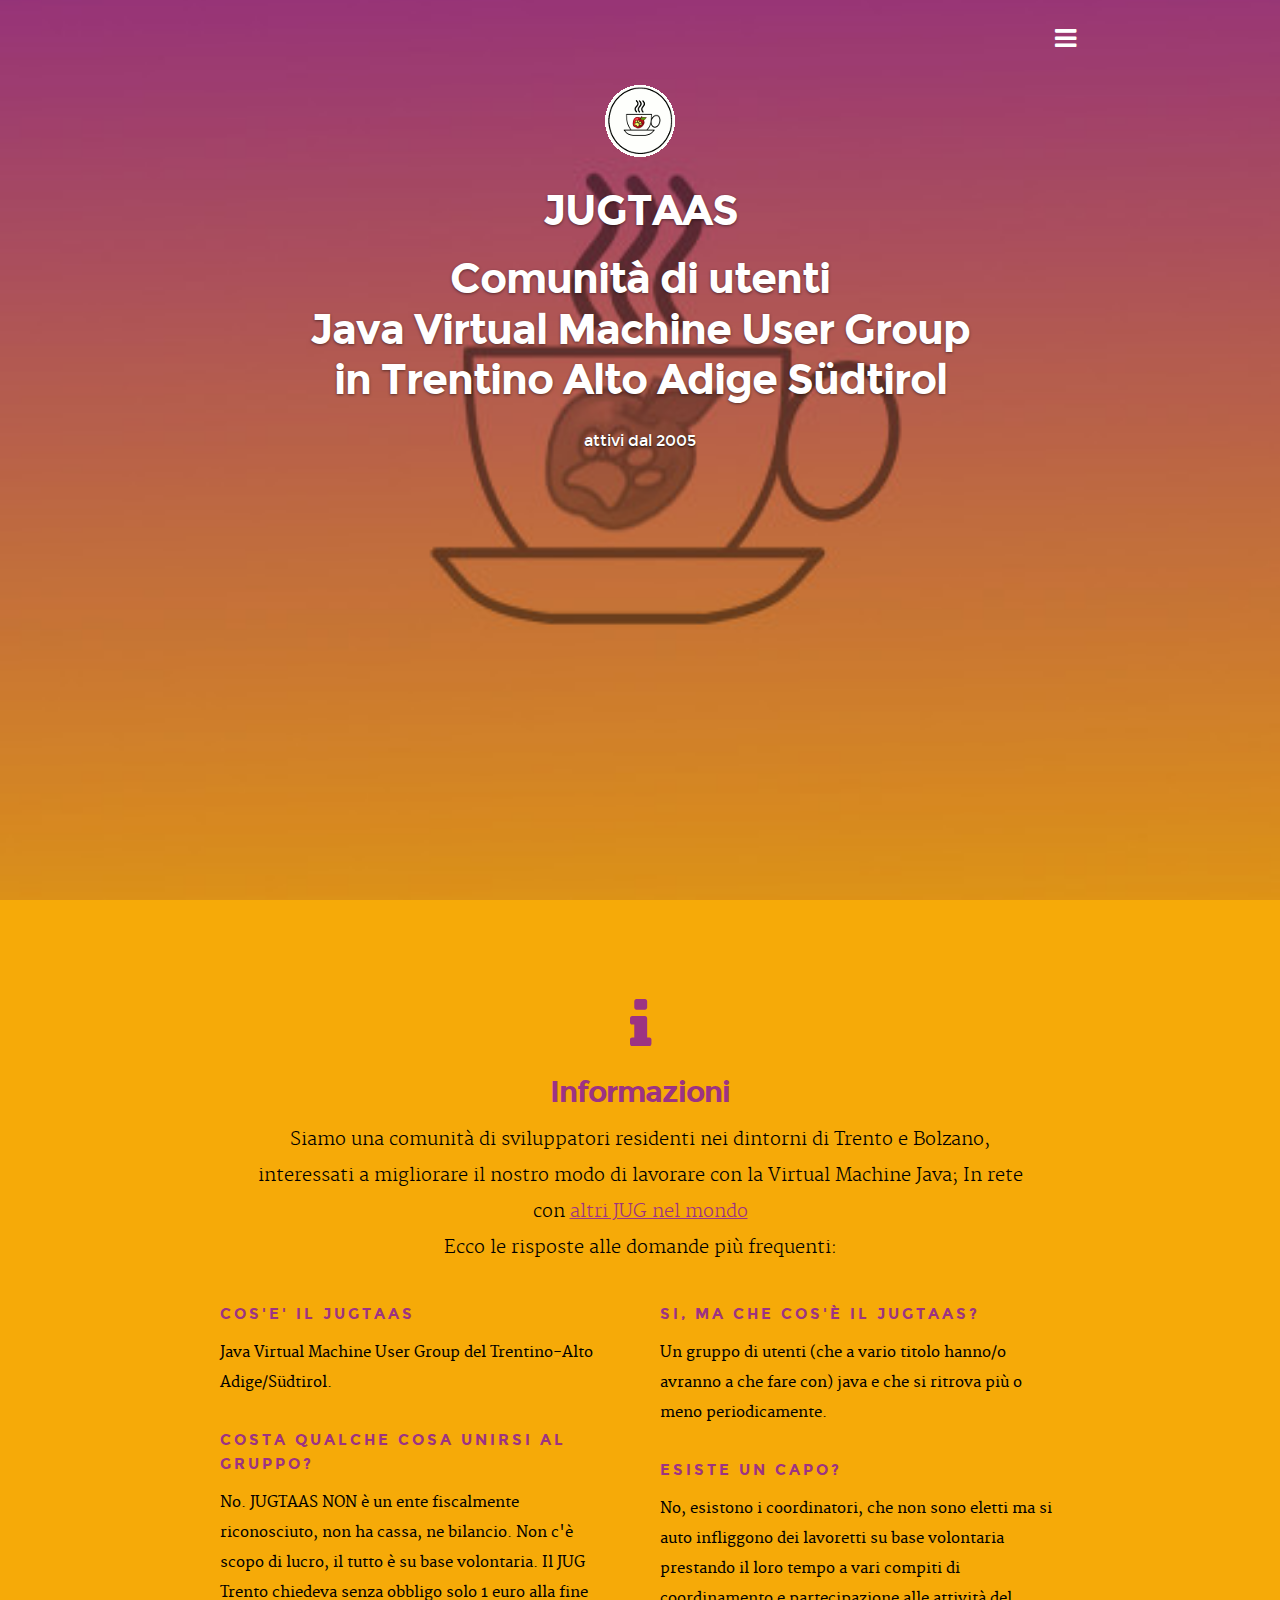
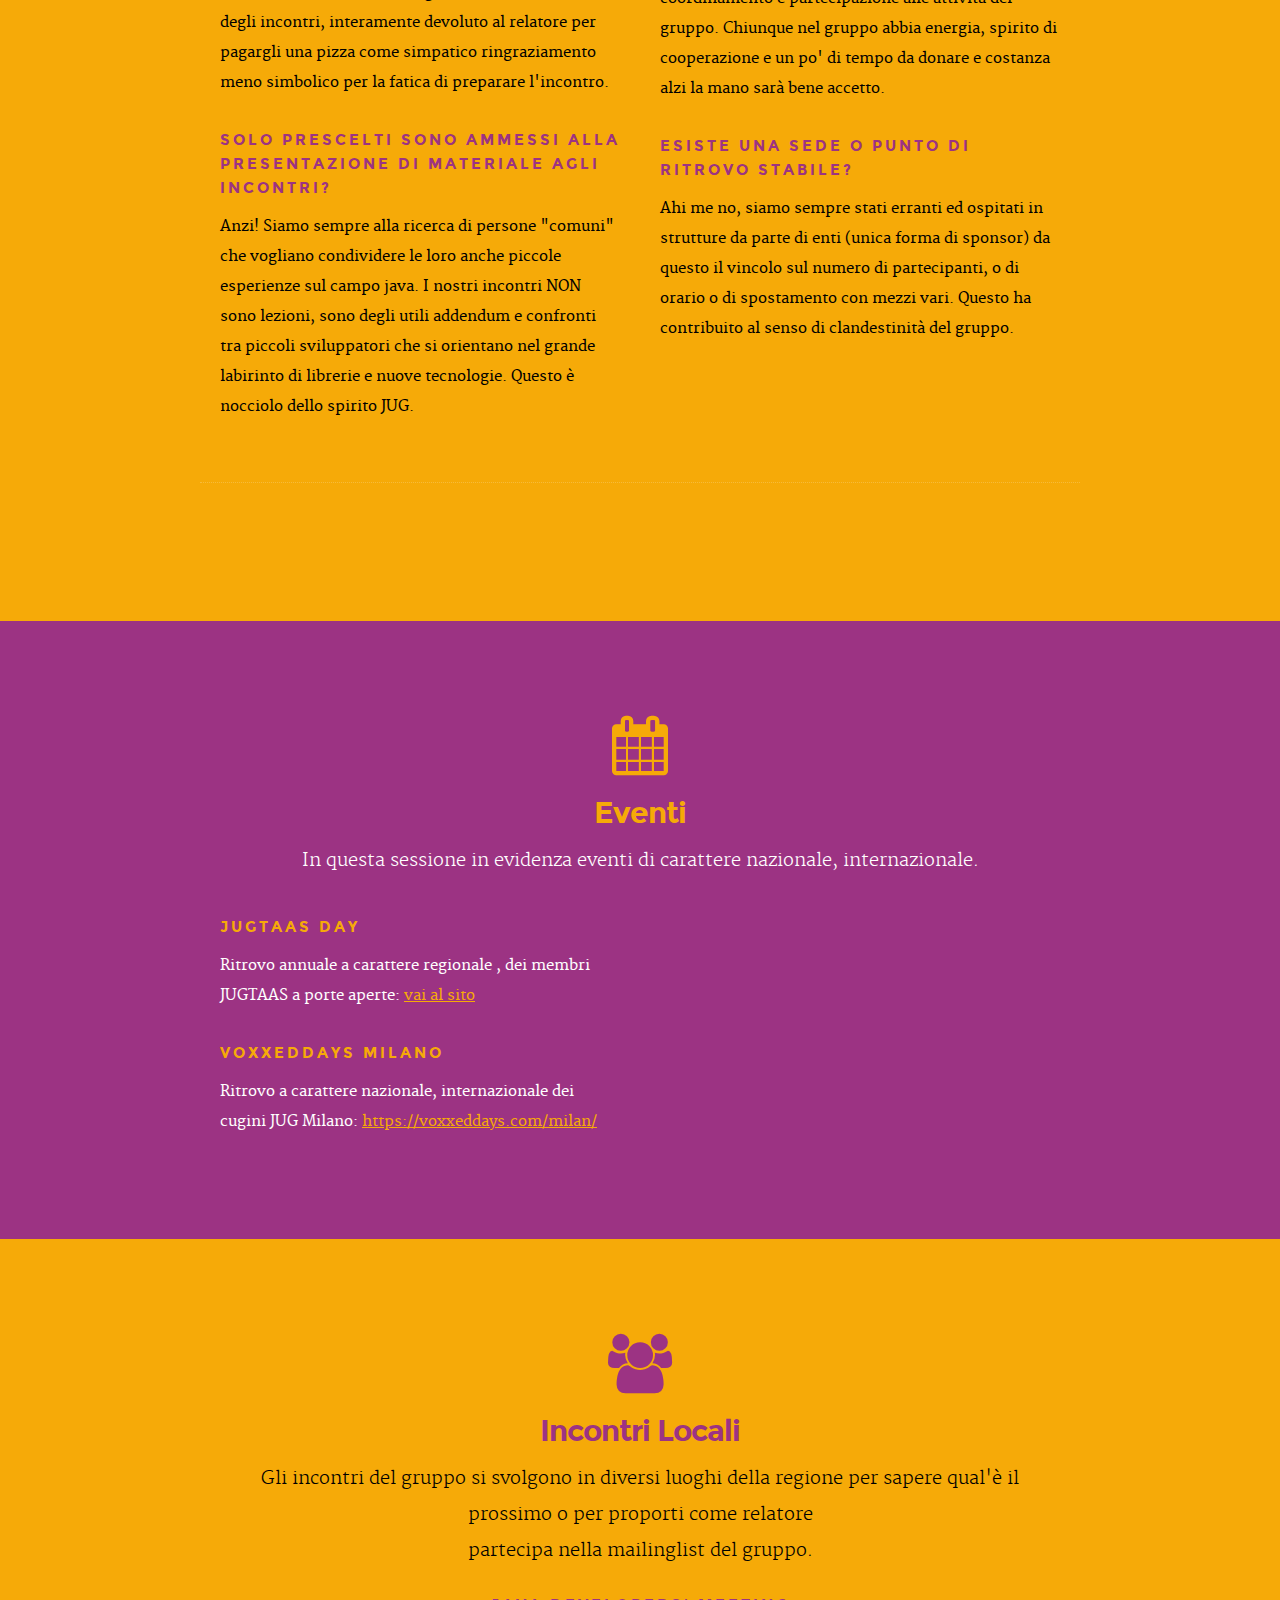
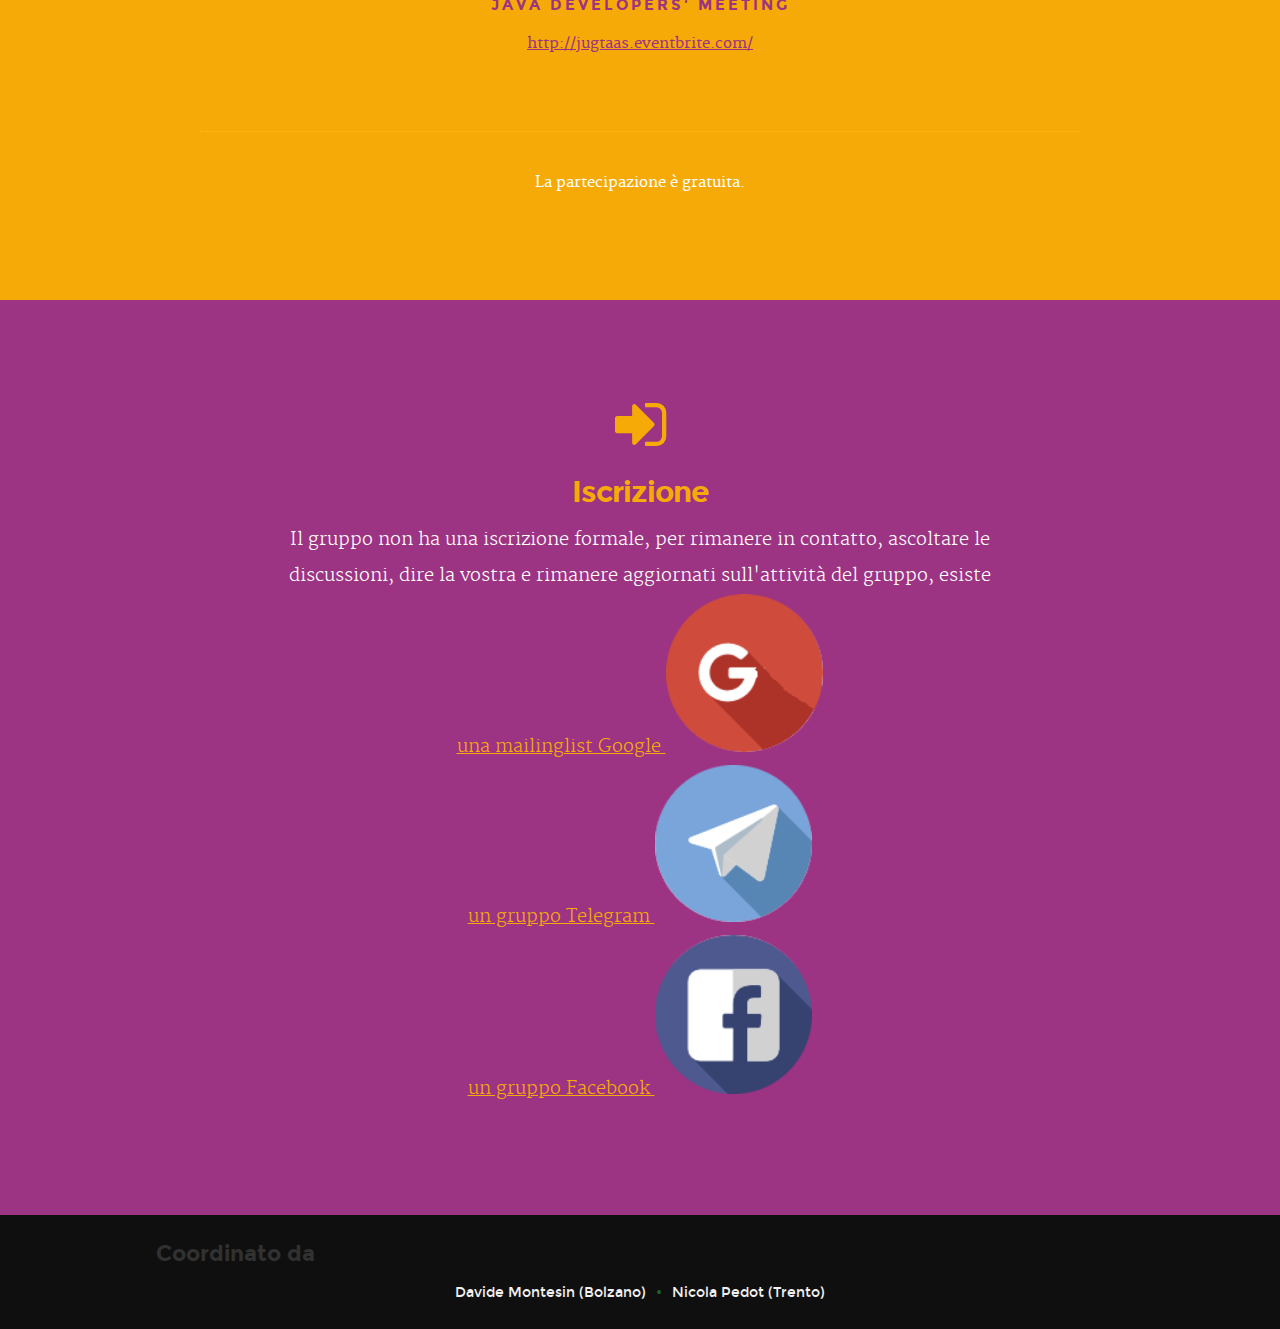
==== index.html @ 2111dc5b "first commit" ====
<!DOCTYPE html>
<!--[if lt IE 8 ]><html class="no-js ie ie7" lang="en"> <![endif]-->
<!--[if IE 8 ]><html class="no-js ie ie8" lang="en"> <![endif]-->
<!--[if (gte IE 8)|!(IE)]><!--><html class="no-js" lang="en"> <!--<![endif]-->
<head>

   <!--- Basic Page Needs
   ================================================== -->
   <meta charset="utf-8">
    <title>JUGTAAS</title>
    <meta name="description" content="Java Virtual Machine User Group - Trentino Alto Adige Südtirol">
    <meta name="author" content="Nicola Pedot">

   <!-- Mobile Specific Metas
   ================================================== -->
    <meta name="viewport" content="width=device-width, initial-scale=1, maximum-scale=1">

    <!-- CSS
    ================================================== -->
   <link rel="stylesheet" href="css/default.css">
   <link rel="stylesheet" href="css/layout.css">
   <link rel="stylesheet" href="css/media-queries.css">

   <!-- Script
   ================================================== -->
    <script src="js/modernizr.js"></script>

   <!-- Favicons
    ================================================== -->
    <link rel="shortcut icon" href="favicon.png" >

</head>

<body>

    <div id="preloader">
      <div id="status">
         <img src="images/preloader.gif" height="64" width="64" alt="">
     </div>Java Virtual Machine User Group - Trentino Alto Adige Südtirol

   </div>

   <!-- Intro Section
   ================================================== -->
   <section id="intro">

       <header class="row">

            <div id="logo" >
                <a href="#" >
                 <img src="images/logo.png" alt="JUG Day TAAS">
             </a>

            </div>

           <nav id="nav-wrap">

              <a class="menu-btn" href="#nav-wrap" title="Show navigation">Show navigation</a>
               <a class="menu-btn" href="#" title="Hide navigation">Hide navigation</a>

              <ul id="nav" class="nav">
                     <li class="current"><a class="smoothscroll" href="#home">Home</a></li>
                     <li><a class="smoothscroll" href="#about">Informazioni</a></li>
                     <li><a class="smoothscroll" href="#eventi">Eventi</a></li>
                     <li><a class="smoothscroll" href="#incontri">Incontri</a></li>
                     <li><a class="smoothscroll" href="#iscrizione">Iscrizione</a></li>
              </ul> <!-- end #nav -->

           </nav> <!-- end #nav-wrap -->

       </header> <!-- Header End -->

       <div  id="main" class="row">

           <div class="twelve columns">
               <h1>JUGTAAS</h1>

               <h1>Comunità di utenti <br> Java Virtual Machine User Group <br> in Trentino Alto Adige Südtirol</h1>
                <p>attivi dal 2005</p>
      </div> <!-- main end -->

   </section> <!-- end intro section -->


   <!-- About Section
   ================================================== -->
   <section id="about">

      <div class="row section-header">

          <div class="twelve columns">

              <div class="icon-wrap">
                <i class="fa fa-info"></i>
             </div>

             <h1>Informazioni</h1>

             <p class="lead">Siamo una comunità di sviluppatori residenti nei dintorni di Trento e Bolzano,
               interessati a migliorare il nostro modo di lavorare con la Virtual Machine Java;
               In rete con <a href="https://virtualjug.com/">altri JUG nel mondo</a>
              <br>Ecco le risposte alle domande più frequenti:
           </p>

         </div>

      </div> <!-- end section-header -->

      <div class="row section-content">

            <div class="six columns">

              <h3>Cos'e' il jugtaas</h3>
              <p>Java Virtual Machine User Group del Trentino-Alto Adige/Südtirol.<br>
              </p>

              <h3>Costa qualche cosa unirsi al gruppo?</h3>
              <p> No. JUGTAAS NON è un ente fiscalmente riconosciuto, non ha cassa, ne bilancio. Non c'è scopo di lucro, il tutto è su base volontaria. Il JUG Trento chiedeva senza obbligo solo 1 euro alla fine degli incontri, interamente devoluto al relatore per pagargli una pizza come simpatico ringraziamento meno simbolico per la fatica di preparare l'incontro.
              </p>

              <h3>Solo prescelti sono ammessi alla presentazione di materiale agli incontri?</h3>
              <p> Anzi! Siamo sempre alla ricerca di persone "comuni" che vogliano condividere le loro anche piccole esperienze sul campo java. I nostri incontri NON sono lezioni, sono degli utili addendum e confronti tra piccoli sviluppatori che si orientano nel grande labirinto di librerie e nuove tecnologie. Questo è nocciolo dello spirito JUG.
              </p>

          </div>

          <div class="six columns">

              <h3>Si, ma che cos'è il jugtaas?</h3>
              <p> Un gruppo di utenti (che a vario titolo hanno/o avranno a che fare con) java e che si ritrova più o meno periodicamente.
              </p>

              <h3>Esiste un capo?</h3>
              <p>No, esistono i coordinatori, che non sono eletti ma si auto infliggono dei lavoretti su base volontaria prestando il loro tempo a vari compiti di coordinamento e partecipazione alle attività del gruppo. Chiunque nel gruppo abbia energia, spirito di cooperazione e un po' di tempo da donare e costanza alzi la mano sarà bene accetto.
            </p>

              <h3>Esiste una sede o punto di ritrovo stabile?</h3>
              <p>Ahi me no, siamo sempre stati erranti ed ospitati in strutture da parte di enti (unica forma di sponsor) da questo il vincolo sul numero di partecipanti, o di orario o di spostamento con mezzi vari. Questo ha contribuito al senso di clandestinità del gruppo.
            </p>
          </div>

      </div> <!-- end section-content -->


      <div id="call2action">

           <div class="row section-ads">

              <div class="twelve columns">
            <p></p>

                 <h2></h2>

                 <!--
            <div class="action">
                       <a href="https://www.eventbrite.com/e/jug-day-2017-talks-tickets-32013679778" class="button">Registrazione ai talk</a>
                   </div>
            <div class="action">
                       <a href="https://www.eventbrite.com/e/jug-day-2017-valore-contest-tickets-32013484193" class="button">Registrazione al contest</a>
                   </div>
            <div class="action">
                       <a href="https://www.eventbrite.com/e/jug-day-2017-partner-tickets-32385034510" class="button">Registrazione al partner</a>
                   </div>
               -->

               </div>

           </div> <!-- end section-ads -->

       </div> <!-- end call2action -->

   </section> <!-- About Section End-->

   <!-- prototipi Section
   ================================================== -->
   <section id="eventi">

      <div class="row section-header">

          <div class="twelve columns">

              <div class="icon-wrap">
                <i class="fa fa-calendar"></i>
             </div>

             <h1>Eventi</h1>

             <p class="lead">In questa sessione in evidenza eventi di carattere nazionale, internazionale.
             </p>

         </div>

      </div> <!-- end section-header -->

      <div class="row section-content">

            <div class="six columns">



              <h3>JUGTAAS Day</h3>

              <p>
            Ritrovo annuale a carattere regionale , dei membri JUGTAAS a porte aperte:
              <a href="jugday19/index.html">vai al sito</a>
              </p>

                <h3>VOXXEDDAYS Milano</h3>
              <p>
            Ritrovo a carattere nazionale, internazionale dei cugini JUG Milano:
              <a href="https://voxxeddays.com/milan/">https://voxxeddays.com/milan/</a>
              </p>
    
          </div>

          <div class="six columns">

          </div>

      </div> <!-- end section-content -->
       <!-- end section-content -->
   </section> <!-- About Section End-->

   <!-- valore Section
   ================================================== -->
   <section id="incontri">

      <div class="row section-header">

          <div class="twelve columns">

              <div class="icon-wrap">
                <i class="fa fa-group"></i>
             </div>

             <h1>Incontri Locali</h1>

             <p class="lead">Gli incontri del gruppo si svolgono in diversi luoghi della regione
               per sapere qual'è il prossimo o per proporti come relatore<br>
                partecipa nella mailinglist del gruppo</a>.
           </p>
              <h3>Java Developers' Meeting</h3>
                <p>
                 <a href="http://jugtaas.eventbrite.com/">http://jugtaas.eventbrite.com/</a>
                </p>


         </div>

      </div> <!-- end section-header -->



      <div id="call2action">

           <div class="row section-ads">

              <div class="twelve columns">
            <p>La partecipazione è gratuita.<br>
            </p>

                <!--
                    <div class="action">
                     <a href="http://socraten.eventbrite.com/" class="button">Registrazione al prossimo incontro</a>
                 </div>
                -->

               </div>

           </div> <!-- end section-ads -->

       </div> <!-- end call2action -->

   </section> <!-- About Section End-->


   <!-- Iscrizione Section
   ================================================== -->
   <section id="iscrizione">

      <div class="row section-header">

          <div class="twelve columns">

              <div class="icon-wrap">
                <i class="fa fa-sign-in"></i>
             </div>

             <h1>Iscrizione</h1>

             <p class="lead">
                Il gruppo non ha una iscrizione formale, per rimanere in contatto,
                ascoltare le discussioni, dire la vostra e rimanere aggiornati
                sull'attività del gruppo, esiste<br />
                <a href="https://groups.google.com/forum/?fromgroups#%21forum/jugtaa">una mailinglist Google <img width="20%" src="images/button-google.png" /></a><br/>
                <a href="https://t.me/joinchat/IPDGqBC3KEAVONlI8-NYpQ">un gruppo Telegram <img width="20%"  src="images/button-telegram.png" /></a><br/>
                <a href="https://www.facebook.com/groups/388489421557182">un gruppo Facebook <img width="20%"  src="images/button-facebook.png" /></a>
             </p>

         </div>

      </div> <!-- end section-header -->


   </section> <!-- About Section End-->

   <!-- footer
   ================================================== -->
   <footer>

      <div class="row">

        <!--
         <div class="twelve columns">
            <h1>Sponsors</h1>
            <div class="columns"><a href="http://www.belka.us/"><img src="images/sponsors/logo_belka.png"></a></div>
            <div class="columns"><a href="http://www.paros.srl/"><img src="images/sponsors/logo_paros.png"></a></div>
            <div class="columns"><a href="http://thread.solutions/"><img src="images/sponsors/logo_threadsolutions.png"></a></div>
            <div class="columns"><a href="http://www.xpeppers.com/"><img src="images/sponsors/logo_xpeppers.png"></a></div>
            <hr>
            <ul class="copyright">
              <li>Organizzato da <a title="JUGTAAS" href="http://www.jugtaas.org/">Java&#8482; User Group Trentino Alto Adige S&#xFC;dtirol</a></li>
              <li>Progetto grafico iniziale di <a title="Styleshout" href="http://www.styleshout.com/">Styleshout</a></li>
              <br>Java è un marchio registrato di Oracle Corporation.
            </ul>

         </div>
       -->
         <div class="twelve columns">
            <h3>Coordinato da</h3>
            <ul class="copyright">
                <li>Davide Montesin (Bolzano)</li>
                <li>Nicola Pedot (Trento)</li>
            </ul>
        </div>

      </div>

      <div id="go-top"><a class="smoothscroll" title="Back to Top" href="#intro"><i class="icon-up-open"></i></a></div>

   </footer> <!-- Footer End-->

   <!-- Java Script
   ================================================== -->
   <script src="http://ajax.googleapis.com/ajax/libs/jquery/1.10.2/jquery.min.js"></script>
   <script>window.jQuery || document.write('<script src="js/jquery-1.10.2.min.js"><\/script>')</script>
   <script type="text/javascript" src="js/jquery-migrate-1.2.1.min.js"></script>

<!--
    <script src="http://maps.google.com/maps/api/js?sensor=true" type="text/javascript"></script>
   <script src="js/gmaps.js"></script>
   <script src="js/waypoints.js"></script>
 -->
   <script src="js/jquery.countdown.js"></script>
   <script src="js/jquery.placeholder.js"></script>
   <script src="js/backstretch.js"></script>
   <script src="js/init.js"></script>

</body>

</html>
---- css/default.css ----
/*
=====================================================================
*   Zoon v1.0 Default Stylesheet
*   url: styleshout.com
*   06-07-2014
=====================================================================

TOC:
a. Webfonts and Icon fonts
b. Preloader
c. Reset
d. Default Styles
   1. Basic
   2. Typography
   3. Links
   4. Media
   5. Buttons
   6. Forms
d. Grid
e. Others
   1. Clearing
   2. Misc

=====================================================================  */


/* ------------------------------------------------------------------ */
/* a. Webfonts and Icon fonts
 ------------------------------------------------------------------
 */

@import url("fonts.css");
@import url("fontello/css/fontello.css");
@import url("font-awesome/css/font-awesome.min.css");

/* ------------------------------------------------------------------ */
/* b. Preloader
 ------------------------------------------------------------------ */

#preloader  {
   position: fixed;
   top: 0;
   left: 0;
   right: 0;
   bottom: 0;
   background: #fff;
   z-index: 99999;
   height: 100%;
}
#status  {
   position: absolute;
   left: 50%;
   top: 50%;
   width: 64px;
   height: 64px;
   margin: -32px 0 0 -32px;
   padding: 0;
}

/* ------------------------------------------------------------------
/* c. Reset
      Adapted from:
      Normalize.css - https://github.com/necolas/normalize.css/
      HTML5 Doctor Reset - html5doctor.com/html-5-reset-stylesheet/
/* ------------------------------------------------------------------ */

html, body, div, span, object, iframe,
h1, h2, h3, h4, h5, h6, p, blockquote, pre,
abbr, address, cite, code,
del, dfn, em, img, ins, kbd, q, samp,
small, strong, sub, sup, var,
b, i,
dl, dt, dd, ol, ul, li,
fieldset, form, label, legend,
table, caption, tbody, tfoot, thead, tr, th, td,
article, aside, canvas, details, figcaption, figure,
footer, header, hgroup, menu, nav, section, summary,
time, mark, audio, video {
   margin: 0;
   padding: 0;
   border: 0;
   outline: 0;
   font-size: 100%;
   vertical-align: baseline;
   background: transparent;
}

article,aside,details,figcaption,figure,
footer,header,hgroup,menu,nav,section {
   display: block;
}

audio,
canvas,
video {
   display: inline-block;
}

audio:not([controls]) {
   display: none;
   height: 0;
}

[hidden] { display: none; }

code, kbd, pre, samp {
   font-family: monospace, serif;
   font-size: 1em;
}

pre {
   white-space: pre;
   white-space: pre-wrap;
   word-wrap: break-word;
}

blockquote, q { quotes: &#8220 &#8220; }

blockquote:before, blockquote:after,
q:before, q:after {
   content: '';
   content: none;
}

ins {
   background-color: #ff9;
   color: #000;
   text-decoration: none;
}

mark {
   background-color: #B5F9D0;
   color: #555;
}

del { text-decoration: line-through; }

abbr[title], dfn[title] {
   border-bottom: 1px dotted;
   cursor: help;
}

table {
   border-collapse: collapse;
   border-spacing: 0;
}


/* ------------------------------------------------------------------ */
/* d. Default and Basic Styles
      Adapted from:
      Skeleton CSS Framework - http://www.getskeleton.com/
      Typeplate Typographic Starter Kit - http://typeplate.com/
/* ------------------------------------------------------------------ */

/* 1. Basic  ------------------------------------------------------- */

*,
*:before,
*:after {
   -moz-box-sizing: border-box;
   -webkit-box-sizing: border-box;
   box-sizing: border-box;
}

html { font-size: 62.5%; }

body {
   background: #fff;
   font-family: 'merriweather-regular', sans-serif;
   font-weight: normal;
   font-size: 15px;
   line-height: 30px;
	color: #838C95;

   -webkit-font-smoothing: antialiased; /* Fix for webkit rendering */
	-webkit-text-size-adjust: 100%;
}

/* 2. Typography
      Vertical rhythm with leading derived from 6
--------------------------------------------------------------------- */

h1, h2, h3, h4, h5, h6 {
   color: #313131;
	font-family: 'montserrat-bold', sans-serif;
   font-weight: normal;
}
h1 a, h2 a, h3 a, h4 a, h5 a, h6 a { font-weight: inherit; }
h1 { font-size: 38px; line-height: 42px; margin-bottom: 12px; letter-spacing: -1px; }
h2 { font-size: 28px; line-height: 36px; margin-bottom: 6px; }
h3 { font-size: 22px; line-height: 30px; margin-bottom: 12px; }
h4 { font-size: 20px; line-height: 30px; margin-bottom: 6px; }
h5 { font-size: 18px; line-height: 30px; }
h6 { font-size: 14px; line-height: 30px; }
.subheader { }

p { margin: 0 0 30px 0; }
p img { margin: 0; }
p.lead {
   font: 18px/36px 'merriweather-light', sans-serif;
   margin-bottom: 24px;
}

/* for 'em' and 'strong' tags, font-size and line-height should be same with
the body tag due to rendering problems in some browsers */
em { font: 15px/30px 'merriweather-italic', sans-serif; }
strong, b { font: 15px/30px 'merriweather-bold', sans-serif; }
small { font-size: 11px; line-height: inherit; }

/*	Blockquotes */
blockquote {
   margin: 30px 0px;
   padding-left: 40px;
   position: relative;
}
blockquote:before {
   content: "\201C";
   opacity: 0.45;
   font-size: 80px;
   line-height: 0px;
   margin: 0;
   font-family: arial, sans-serif;

   position: absolute;
   top:  30px;
	left: 0;
}
blockquote p {
   font-family: georgia, serif;
   font-style: italic;
   padding: 0;
   font-size: 18px;
   line-height: 30px;
}
blockquote cite {
   display: block;
   font-size: 12px;
   font-style: normal;
   line-height: 18px;
}
blockquote cite:before { content: "\2014 \0020"; }
blockquote cite a,
blockquote cite a:visited { color: #8B9798; border: none }

/* ---------------------------------------------------------------------
/*  Pull Quotes Markup
/*
    <aside class="pull-quote">
		<blockquote>
			<p></p>
		</blockquote>
	 </aside>
/*
/* --------------------------------------------------------------------- */
.pull-quote {
   position: relative;
	padding: 18px 30px 18px 0px;
}
.pull-quote:before,
.pull-quote:after {
	height: 1em;
	opacity: 0.45;
	position: absolute;
	font-size: 80px;
   font-family: Arial, Sans-Serif;
}
.pull-quote:before {
	content: "\201C";
	top:  33px;
	left: 0;
}
.pull-quote:after {
	content: '\201D';
	bottom: -33px;
	right: 0;
}
.pull-quote blockquote {
   margin: 0;
}
.pull-quote blockquote:before {
   content: none;
}

/* Abbreviations */
abbr {
   font-family: 'merriweather-bold', sans-serif;
	font-variant: small-caps;
	text-transform: lowercase;
   letter-spacing: .5px;
	color: gray;
}
abbr:hover { cursor: help; }

/* drop cap */
.drop-cap:first-letter {
	float: left;
	margin: 0;
	padding: 14px 6px 0 0;
	font-size: 84px;
	font-family: /* Copperplate */ 'montserrat-bold', sans-serif;
   line-height: 60px;
	text-indent: 0;
	background: transparent;
	color: inherit;
}

hr { border: solid #E8E8E8; border-width: 1px 0 0; clear: both; margin: 11px 0 30px; height: 0; }


/*  3. Links  ------------------------------------------------------- */

a, a:visited {
   /*text-decoration: none;*/

   outline: 0;
   color: #710590;

   -webkit-transition: color .3s ease-in-out;
   -moz-transition: color .3s ease-in-out;
   -o-transition: color .3s ease-in-out;
   transition: color .3s ease-in-out;
}
a:hover, a:focus { color: #333; }
p a, p a:visited { line-height: inherit; }


/*  4. List  --------------------------------------------------------- */

ul, ol { margin-bottom: 24px; margin-top: 12px; }
/*ul { list-style: none outside; }*/
ol { list-style: decimal; }
ol, ul.square, ul.circle, ul.disc { margin-left: 30px; }
ul.square { list-style: square outside; }
ul.circle { list-style: circle outside; }
ul.disc { list-style: disc outside; }
ul ul, ul ol,
ol ol, ol ul { margin: 6px 0 6px 30px; }
ul ul li, ul ol li,
ol ol li, ol ul li { margin-bottom: 6px; }
li { line-height: 18px; margin-bottom: 12px; }
ul.large li { }
li p { }

/* ---------------------------------------------------------------------
/*  Stats Tab Markup

    <ul class="stats-tabs">
		<li><a href="#">[value]<b>[name]</b></a></li>
	 </ul>

    Extend this object into your markup.
/*
/* --------------------------------------------------------------------- */
.stats-tabs {
   padding: 0;
   margin: 24px 0;
}
.stats-tabs li {
	display: inline-block;
	margin: 0 10px 18px 0;
	padding: 0 10px 0 0;
	border-right: 1px solid #ccc;
}
.stats-tabs li:last-child {
	margin: 0;
	padding: 0;
	border: none;
}
.stats-tabs li a {
	display: inline-block;
	font-size: 22px;
	font-family: 'montserrat-bold', sans-serif;
   border: none;
   color: #313131;
}
.stats-tabs li a:hover {
   color: #710590;
}
.stats-tabs li a b {
	display: block;
	margin: 6px 0 0 0;
	font-size: 13px;
	font-family: 'montserrat-regular', sans-serif;
   color: #8B9798;
}

/* definition list */
dl { margin: 12px 0; }
dt { margin: 0; color: #710590; }
dd { margin: 0 0 0 20px; }

/* Lining Definition Style Markup */
.lining dt,
.lining dd {
	display: inline;
	margin: 0;
}
.lining dt + dt:before,
.lining dd + dt:before {
	content: "\A";
	white-space: pre;
}
.lining dd + dd:before {
	content: ", ";
}
.lining dd:before {
	content: ": ";
	margin-left: -0.2em;
}

/* Dictionary Definition Style Markup */
.dictionary-style dt {
	display: inline;
	counter-reset: definitions;
}
.dictionary-style dt + dt:before {
	content: ", ";
	margin-left: -0.2em;
}
.dictionary-style dd {
	display: block;
	counter-increment: definitions;
}
.dictionary-style dd:before {
	content: counter(definitions, decimal) ". ";
}

/* Pagination */
.pagination {
   margin: 36px auto;
   text-align: center;
}
.pagination ul li {
   display: inline-block;
   margin: 0;
   padding: 0;
}
.pagination .page-numbers {
   font: 15px/18px 'montserrat-regular', sans-serif;
   display: inline-block;
   padding: 6px 10px;
   margin-right: 3px;
   margin-bottom: 6px;
	color: #6E757C;
	background-color: #E6E8EB;

	-webkit-transition: all 200ms ease-in-out;
	-moz-transition: all 200ms ease-in-out;
	-o-transition: all 200ms ease-in-out;
	-ms-transition: all 200ms ease-in-out;
	transition: all 200ms ease-in-out;

   border-radius: 3px;
}
.pagination .page-numbers:hover {
   background: #838A91;
   color: #fff;
}
.pagination .current,
.pagination .current:hover {
   background-color: #710590;
   color: #fff;
}
.pagination .inactive,
.pagination .inactive:hover {
   background-color: #E6E8EB;
	color: #A9ADB2;
}
.pagination .prev, .pagination .next {}

/* 5. Media   --------------------------------------------------------- */

img,
video,
iframe,
embed,
object {
   max-width: 100%;
   height: auto;
}
img.pull-right { margin: 12px 0px 0px 18px; }
img.pull-left { margin: 12px 18px 0px 0px; }

/* 6. Buttons  --------------------------------------------------------- */

.button,
.button:visited,
button,
input[type="submit"],
input[type="reset"],
input[type="button"] {
  width: 300px;
   font: 14px/24px 'montserrat-bold', sans-serif;
   background: #f6aa08;
   color: #710590;
   display: inline-block;
	text-decoration: none;
   letter-spacing: 0;
	padding: 12px 20px;
	margin-bottom: 18px;
   border: none;
   cursor: pointer;
   height: auto;

   -webkit-transition: all .2s ease-in-out;
	-moz-transition: all .2s ease-in-out;
	-o-transition: all .2s ease-in-out;
	-ms-transition: all .2s ease-in-out;
	transition: all .2s ease-in-out;

   border-radius: 3px;
}

.button:hover,
button:hover,
input[type="submit"]:hover,
input[type="reset"]:hover,
input[type="button"]:hover {
   width: 350px;
   background: #f6aa08;
   color: #fff;
}

.button:active,
button:active,
input[type="submit"]:active,
input[type="reset"]:active,
input[type="button"]:active {
   background: #710590;
   color: #fff;
}

.button.full-width,
button.full-width,
input[type="submit"].full-width,
input[type="reset"].full-width,
input[type="button"].full-width {
	width: 100%;
	padding-left: 0 !important;
	padding-right: 0 !important;
	text-align: center;
}

/* Fix for odd Mozilla border & padding issues */
button::-moz-focus-inner,
input::-moz-focus-inner {
    border: 0;
    padding: 0;
}


/* 7. Forms  --------------------------------------------------------- */

form { margin-bottom: 24px; }
fieldset { margin-bottom: 24px; }

input[type="text"],
input[type="password"],
input[type="email"],
textarea,
select {
   display: block;
   padding: 18px 15px;
   margin: 0 0 24px 0;
   border: 0;
   outline: none;
   vertical-align: middle;
   min-width: 225px;
	max-width: 100%;
   font-size: 15px;
   line-height: 24px;
	color: #647373;
	background: #D3D9D9;
   border-radius: 3px;

}

/* select { padding: 0;
   width: 220px;
   } */

input[type="text"]:focus,
input[type="password"]:focus,
input[type="email"]:focus,
textarea:focus {
   color: #B3B7BC;
	background-color: #383D41;
}

textarea { min-height: 220px; }

label,
legend {
   font: 16px/24px 'montserrat-bold', sans-serif;
	margin: 12px 0;
   color: #3d4145;
   display: block;
}
label span,
legend span {
	color: #8B9798;
   font: 14px/24px 'merriweather-regular', sans-serif;
}

input[type="checkbox"],
input[type="radio"] {
   font-size: 15px;
   color: #3d4145;
}

input[type="checkbox"] { display: inline; }

/* Style Placeholder Text */

::-webkit-input-placeholder {
   color: #B3B7BC;
}
:-moz-placeholder { /* Firefox 18- */
   color: #B3B7BC;
}
::-moz-placeholder {  /* Firefox 19+ */
   color: #B3B7BC;
}
:-ms-input-placeholder {
   color: #B3B7BC;
}
.placeholder {
	color: #B3B7BC !important;
}

/* ------------------------------------------------------------------ */
/* e. Grid
--------------------------------------------------------------------- */

/* default
--------------------------------------------------------------- */
.row {
   width: 96%;
   max-width: 1008px;
   margin: 0 auto;
}
/* fixed width for IE8 */
.ie .row { width: 1000px ; }

.narrow .row { max-width: 980px; }

.row .row { width: auto; max-width: none; margin: 0 -20px; }

/* row clearing */
.row:before,
.row:after {
    content: " ";
    display: table;
}
.row:after {
    clear: both;
}

.column, .columns {
   position: relative;
   padding: 0 20px;
   min-height: 1px;
   float: left;
}
.column.centered, .columns.centered  {
    float: none;
    margin: 0 auto;
}

/* removed gutters */
.row.collapsed > .column,
.row.collapsed > .columns,
.column.collapsed, .columns.collapsed  { padding: 0; }

[class*="column"] + [class*="column"]:last-child { float: right; }
[class*="column"] + [class*="column"].end { float: right; }

/* column widths */
.row .one         { width: 8.33333%; }
.row .two         { width: 16.66667%; }
.row .three       { width: 25%; }
.row .four        { width: 33.33333%; }
.row .five        { width: 41.66667%; }
.row .six         { width: 50%; }
.row .seven       { width: 58.33333%; }
.row .eight       { width: 66.66667%; }
.row .nine        { width: 75%; }
.row .ten         { width: 83.33333%; }
.row .eleven      { width: 91.66667%; }
.row .twelve      { width: 100%; }

/* Offsets */
.row .offset-1    { margin-left: 8.33333%; }
.row .offset-2    { margin-left: 16.66667%; }
.row .offset-3    { margin-left: 25%; }
.row .offset-4    { margin-left: 33.33333%; }
.row .offset-5    { margin-left: 41.66667%; }
.row .offset-6    { margin-left: 50%; }
.row .offset-7    { margin-left: 58.33333%; }
.row .offset-8    { margin-left: 66.66667%; }
.row .offset-9    { margin-left: 75%; }
.row .offset-10   { margin-left: 83.33333%; }
.row .offset-11   { margin-left: 91.66667%; }

/* Push/Pull */
.row .push-1      { left: 8.33333%; }
.row .pull-1      { right: 8.33333%; }
.row .push-2      { left: 16.66667%; 	}
.row .pull-2      { right: 16.66667%; }
.row .push-3      { left: 25%; }
.row .pull-3      { right: 25%;	}
.row .push-4      { left: 33.33333%; }
.row .pull-4      { right: 33.33333%; }
.row .push-5      { left: 41.66667%; }
.row .pull-5      { right: 41.66667%; }
.row .push-6      { left: 50%; }
.row .pull-6      { right: 50%; }
.row .push-7      { left: 58.33333%; }
.row .pull-7      { right: 58.33333%; }
.row .push-8      { left: 66.66667%; 	}
.row .pull-8      { right: 66.66667%; }
.row .push-9      { left: 75%; }
.row .pull-9      { right: 75%; }
.row .push-10     { left: 83.33333%; }
.row .pull-10     { right: 83.33333%; }
.row .push-11     { left: 91.66667%; }
.row .pull-11     { right: 91.66667%; }

/* block grids
--------------------------------------------------------------------- */
.bgrid-sixths [class*="column"]   { width: 16.66667%; }
.bgrid-quarters [class*="column"] { width: 25%; }
.bgrid-thirds [class*="column"]   { width: 33.33333%; }
.bgrid-halves [class*="column"]   { width: 50%; }

[class*="bgrid"] [class*="column"] + [class*="column"]:last-child { float: left; }

/* Left clearing for block grid columns - columns that changes width in
different screen sizes. Allows columns with different heights to align
properly.
--------------------------------------------------------------------- */
.first { clear: left; }   /* first column in default screen */
.s-first { clear: none; } /* first column in smaller screens */

/* smaller screens
--------------------------------------------------------------- */
@media only screen and (max-width: 900px) {

   /* block grids on small screens */
   .s-bgrid-sixths [class*="column"]   { width: 16.66667%; }
   .s-bgrid-quarters [class*="column"] { width: 25%; }
   .s-bgrid-thirds [class*="column"]   { width: 33.33333%; }
   .s-bgrid-halves [class*="column"]   { width: 50%; }

   /* block grids left clearing */
   .first { clear: none; }
   .s-first { clear: left; }

}

/* screenwidth less than 768px - mobile/smaller tablets
--------------------------------------------------------------- */
@media only screen and (max-width: 767px) {

   .row {
	   width: 480px;
	   margin: 0 auto;
      padding: 0;
	}
   .column, .columns {
	   width: auto !important;
	   float: none;
	   margin-left: 0;
	   margin-right: 0;
      padding: 0 30px;
   }
   .row .row { width: auto; max-width: none; margin: 0 -30px; }

   [class*="column"] + [class*="column"]:last-child { float: none; }
   [class*="bgrid"] [class*="column"] + [class*="column"]:last-child { float: none; }

   /* Offsets */
   .row .offset-1    { margin-left: 0%; }
   .row .offset-2    { margin-left: 0%; }
   .row .offset-3    { margin-left: 0%; }
   .row .offset-4    { margin-left: 0%; }
   .row .offset-5    { margin-left: 0%; }
   .row .offset-6    { margin-left: 0%; }
   .row .offset-7    { margin-left: 0%; }
   .row .offset-8    { margin-left: 0%; }
   .row .offset-9    { margin-left: 0%; }
   .row .offset-10   { margin-left: 0%; }
   .row .offset-11   { margin-left: 0%; }
}

/* screenwidth less than or equal 480px - mobile wide
--------------------------------------------------------------- */
@media only screen and (max-width: 480px) {

   .row { width: auto; }

}

/* larger screens
--------------------------------------------------------------- */
@media screen and (min-width: 1200px) {

   .wide .row { max-width: 1180px; }

}

/* ------------------------------------------------------------------ */
/* f. Others
/* ------------------------------------------------------------------ */

/*  1. Clearing
    (http://nicolasgallagher.com/micro-clearfix-hack/
--------------------------------------------------------------------- */

.cf:before,
.cf:after {
    content: " ";
    display: table;
}
.cf:after {
    clear: both;
}

/*  2. Misc -------------------------------------------------------- */

.remove-bottom { margin-bottom: 0 !important; }
.half-bottom { margin-bottom: 12px !important; }
.add-bottom { margin-bottom: 24px !important; }
.no-border { border: none; }

.text-center  { text-align: center !important; }
.text-left    { text-align: left !important; }
.text-right   { text-align: right !important; }
.pull-left    { float: left !important; }
.pull-right   { float: right !important; }
.align-center {
	margin-left: auto !important;
	margin-right: auto !important;
	text-align: center !important;
}
---- css/layout.css ----
/*
=====================================================================
*   Zoon v1.0 Layout Stylesheet
*   url: styleshout.com
*   06-07-2014
=====================================================================

   TOC:
   a. General Styles
   b. Intro Section
   c1. About Section
   c2. eventi Section
   c3. incontri Section
   c4. iscrizione Section
   d. Location Section
   e. Footer

===================================================================== */

/* ------------------------------------------------------------------ */
/* a. General Styles
/* ------------------------------------------------------------------ */

body { background: #0f0f0f; }


/* ------------------------------------------------------------------ */
/* b. Intro Styles
/* ------------------------------------------------------------------ */

#intro {
   position: relative;
   padding-bottom: 102px;
   min-height: 900px;
   width: 100%;
   background: #eee url(../images/header-background.jpg) no-repeat center center;
   background-size: cover !important;
	-webkit-background-size: cover !important;
}

/* Header
/* ------------------------------------------------------------------ */
header {
   height: 60px;
   width: 100%;
   position: relative;
}
header #logo {
	width: 120px;
	margin-left: -60px;
	text-align: center;

	position: absolute;
	top: 72px;
	left: 50%;
}

/* primary navigation
--------------------------------------------------------------------- */
#nav-wrap, #nav-wrap ul, #nav-wrap li, #nav-wrap a {
	margin: 0;
	padding: 0;
	border: none;
	outline: none;
}

/* nav-wrap */
#nav-wrap {
   font: 11px 'montserrat-bold', sans-serif;
   text-transform: uppercase;
   letter-spacing: 2px;
   float: left;
   z-index: 9999;

   position: absolute;
   top: 12px;
   right: 30px;
}

/* hide toggle button */
#nav-wrap > a { display: none; }
#nav-wrap > a {
   text-align: left;
   border: none;
   height: 54px;
   line-height: 54px;
   float: right;

   font: 0/0 a;
   text-shadow: none;
   color: transparent;

   position: absolute;
   top: 0px;
   right: 36px;
}
#nav-wrap > a:before {
	font-family: 'FontAwesome';
   content: "\f0c9";
   color: #fff;
   margin: 0;
   font-size: 25px;
   line-height: 54px;
   text-align: left;
   display: block;
   float: right;
}

/* hide menu panel */
#nav-wrap ul#nav {
   padding: 24px 36px 36px 36px;
   height: auto;
   width: auto;
   clear: both;
   display: none;
   background: #111;
   background: rgba(0, 0, 0, .8);
   border-radius: 3px;

   position: relative;
   top: 54px;
   right: 30px;
}

/* display toggle buttons */
.no-js #nav-wrap:not( :target ) > a:first-of-type,
.no-js #nav-wrap:target > a:last-of-type  {
   display: block;
}
.js #nav-wrap a { display: block; }

/* display menu panels - no JS*/
.no-js #nav-wrap:target > ul#nav  {
   display: block;
}

ul#nav li {
   display: block;
   height: auto;
   text-align: left;
   border-bottom: 1px solid #202226;
   border-bottom-style: dotted;
}

ul#nav li a {
   display: block;
   width: auto;
   margin: 0;
   padding: 0;
   margin: 12px 0;
   line-height: 16px; /* reset line-height from 54px */
   border: none;
   color: #fff;

   -webkit-transition: color .2s ease-in-out;
   -moz-transition: color .2s ease-in-out;
   -o-transition: color .2s ease-in-out;
   -ms-transition: color .2s ease-in-out;
   transition: color .2s ease-in-out;
}

ul#nav li a:hover { color: #f6aa08; }
ul#nav li a:active { background-color: transparent !important; }
ul#nav li.current a { color: #f6aa08; }


/* Main
------------------------------------------------------------------ */
#main {
	margin: 126px auto 0;
	text-align: center;
}
#main h1 {
	font: 42px/1.2em 'montserrat-bold', sans-serif;
	color: #fff;
	margin-bottom: 18px;
	padding: 0 10%;
	text-shadow: 0px 1px 3px rgba(0, 0, 0, .5);
}
#main p {
	font: 16px/33px 'montserrat-regular', sans-serif;
	color: #fff;
	margin-bottom: 18px;
	padding: 0 18%;
	text-shadow: 0px 1px 2px rgba(0, 0, 0, .7);
}
#main h5 {
	font: 13px/24px 'montserrat-bold', sans-serif;
	color: #f6aa08;
	text-transform: uppercase;
	letter-spacing: 1px;
	text-shadow: 0px 1px 2px rgba(0, 0, 0, .7);
}

/* counter */
#main #counter {
	width: 75%;
	color: #fff;
	text-align: center;
	margin: 18px auto 0;
}
#main #counter span {
	font: 70px/1em 'merriweather-bold', serif;
	display: block;
	padding: 12px 0 30px;
	min-width: 25%;
	float: left;
	text-shadow: 0px 1px 3px rgba(0, 0, 0, .5);
	border-left: 1px dotted rgba(255, 255, 255, .2);
}
#main #counter span:first-child { border-left: none; }
#main #counter span em {
	font: 11px/18px 'montserrat-regular', sans-serif;
	text-transform: uppercase;
	letter-spacing: 1.5px;
	margin-top: 12px;
	display: block;
	color: #BCBCBC;
	color: rgba(255, 255, 255,.6);
	text-shadow: 0px 1px 2px rgba(0, 0, 0, .7);
}

/* mailchimp form */
#main #mc_embed_signup {
	clear: both;
	margin: 48px auto 18px;
	width: 50%;
}
#main #mc_embed_signup:before,
#main #mc_embed_signup:after {
    content: " ";
    display: table;
}
#main #mc_embed_signup:after {
    clear: both;
}

#main #mc_embed_signup input {
	display: inline-block;
	float: left;
}
#main #mc_embed_signup input[type="email"] {
	font-size: 15px;
	height: 54px;
	line-height: 30px;
	padding: 12px 15px;
	border-radius: 3px 0 0 3px;
	background: #727272;
	background: rgba(255, 255, 255, .2);
	width: 70%;
}
#main #mc_embed_signup input[type="submit"] {
	font-size: 15px;
	line-height: 30px;
	height: 54px;
	padding: 12px 30px;
	margin: 0 0 18px 0;
	border-radius: 0 3px 3px 0;
	background: #197C28;
	background: rgba(25, 124, 40, 1);
	width: 30%;
}
#main #mc_embed_signup input[type="submit"]:hover {
	background: #146320;
}

/* social links */
#main .social {
	clear: both;
	font-size: 22px;
   margin: 12px 0 24px;
   padding: 0;
   text-shadow: 0px 1px 2px rgba(0, 0, 0, .8);
}
#main .social li {
   display: inline-block;
   margin: 0 12px;
   padding: 0;
}
#main .social li a { color: #fff; }
#main .social li a:hover { color: #197C28; }


/* ------------------------------------------------------------------ */
/* c. About Section
/* ------------------------------------------------------------------ */

#about {
	background: #f6aa08;
	color: #000;
   padding-top: 96px;
   padding-bottom: 72px;
   overflow: hidden;
}
#about a, #about a:visited  { color: #9c3383; }
#about a:hover, #about a:focus { color: #fff; }

.section-header,
.section-content {
	max-width: 880px;
}
#about .section-header {
	text-align: center;
	margin-bottom: 12px;
}
#about .section-header .icon-wrap {
	font-size: 60px;
	margin-bottom: 18px;
	color: #9c3383;
}
#about .section-header h1 {
   font: 30px/36px 'montserrat-bold', sans-serif;
   color: #9c3383;
   margin-bottom: 12px;
   padding: 0 15%;
}
#about .section-header p {
	color: #000;
	padding: 0 3%;
}
#about h3 {
   font: 15px/24px 'montserrat-bold', sans-serif;
   color: #9c3383;
   text-transform: uppercase;
   letter-spacing: 3px;
   margin-bottom: 12px;
}

/* ------------------------------------------------------------------ */
/* c. Eventi Section
/* ------------------------------------------------------------------ */

#eventi {
	background: #9c3383;
	color: #fff;
   padding-top: 96px;
   padding-bottom: 72px;
   overflow: hidden;
}
#eventi a, #eventi a:visited  { color: #f6aa08; }
#eventi a:hover, #eventi a:focus { color: #fff; }

.section-header,
.section-content {
	max-width: 880px;
}
#eventi .section-header {
	text-align: center;
	margin-bottom: 12px;
}
#eventi .section-header .icon-wrap {
	font-size: 60px;
	margin-bottom: 18px;
	color: #f6aa08;
}
#eventi .section-header h1 {
   font: 30px/36px 'montserrat-bold', sans-serif;
   color: #f6aa08;
   margin-bottom: 12px;
   padding: 0 15%;
}
#eventi .section-header p {
	color: #fff;
	padding: 0 3%;
}
#eventi h3 {
   font: 15px/24px 'montserrat-bold', sans-serif;
   color: #f6aa08;
   text-transform: uppercase;
   letter-spacing: 3px;
   margin-bottom: 12px;
}

/* ------------------------------------------------------------------ */
/* c3. Incontri Section
/* ------------------------------------------------------------------ */

#incontri {
	background: #f6aa08;
	color: #000;
   padding-top: 96px;
   padding-bottom: 72px;
   overflow: hidden;
}
#incontri a, #incontri a:visited  { color: #9c3383; }
#incontri a:hover, #incontri a:focus { color: #fff; }

.section-header,
.section-content {
	max-width: 880px;
}
#incontri .section-header {
	text-align: center;
	margin-bottom: 12px;
}
#incontri .section-header .icon-wrap {
	font-size: 60px;
	margin-bottom: 18px;
	color: #9c3383;
}
#incontri .section-header h1 {
   font: 30px/36px 'montserrat-bold', sans-serif;
   color: #9c3383;
   margin-bottom: 12px;
   padding: 0 15%;
}
#incontri .section-header p {
	color: #000;
	padding: 0 3%;
}
#incontri h3 {
   font: 15px/24px 'montserrat-bold', sans-serif;
   color: #9c3383;
   text-transform: uppercase;
   letter-spacing: 3px;
   margin-bottom: 12px;
}


/* ------------------------------------------------------------------ */
/* c. Iscrizione Section
/* ------------------------------------------------------------------ */

#iscrizione {
	background: #9c3383;
	color: #fff;
   padding-top: 96px;
   padding-bottom: 72px;
   overflow: hidden;
}
#iscrizione a, #iscrizione a:visited  { color: #f6aa08; }
#iscrizione a:hover, #iscrizione a:focus { color: #fff; }

.section-header,
.section-content {
	max-width: 880px;
}
#iscrizione .section-header {
	text-align: center;
	margin-bottom: 12px;
}
#iscrizione .section-header .icon-wrap {
	font-size: 60px;
	margin-bottom: 18px;
	color: #f6aa08;
}
#iscrizione .section-header h1 {
   font: 30px/36px 'montserrat-bold', sans-serif;
   color: #f6aa08;
   margin-bottom: 12px;
   padding: 0 15%;
}
#iscrizione .section-header p {
	color: #fff;
	padding: 0 3%;
}
#iscrizione h3 {
   font: 15px/24px 'montserrat-bold', sans-serif;
   color: #f6aa08;
   text-transform: uppercase;
   letter-spacing: 3px;
   margin-bottom: 12px;
}





/* Call To Action
------------------------------------------------------------------ */
#call2action {
	padding-top: 30px;
   text-align: center;
}
#call2action .section-ads {
	max-width: 880px;
	padding-top: 36px;
	border-top: 1px dotted #4b8f57;
	border-top: 1px dotted rgba(255, 255, 255, .2);
}
#call2action h2 {
   font: 30px/36px 'montserrat-bold', sans-serif;
   color: #9c3383;
   letter-spacing: -0.5px;
   margin-bottom: 18px;
   padding: 0 15%;
}
#call2action h2 a { color: #000 !important; }
#call2action p {
	color: #fff;
	padding: 0 8%;
}
#call2action span {
	font-family: 'merriweather-regular', serif;
	color: #9c3383;
}
#call2action .action a.button {
	width: 350px;
	margin: 0 auto;
}
#call2action .button {
	background: #f1f590;
	color: #000 !important;
}
#call2action .button:hover,
#call2action .button:active {
   background: #FFFFFF;
   color: #0D0D0D !important;
}


/* ------------------------------------------------------------------ */
/* d. Location Section
/* ------------------------------------------------------------------ */

#location .contacts {
	background: #1F1F1F;
	padding-top: 48px;
   padding-bottom: 18px;
}
#location .contact-details {
	max-width: 900px;
	text-align: center;
}
#location .contacts .row .columns {	width: 33.33333%; }
#location .contacts .row .end { float: left; }
#location .contacts h3 {
   font: 14px/24px 'montserrat-bold', sans-serif;
   color: #fff;
   text-transform: uppercase;
   letter-spacing: 1.5px;
   margin-bottom: 6px;
}
#location .contacts p {
   line-height: 30px;
   font-family: 'montserrat-regular', sans-serif;
   font-size: 14px;
   color: #6C6C6C;
}
#location .contacts h3 i {	margin-right: 8px; }

/* map */
#map {
   display: block;
	height: 486px;
   width: 100%;
   background-color: #F6F4EF;
}
#map img { max-width:inherit !important; }
#map .map-error {
  text-align: center;
  padding-top: 48px;
  color: #C0B491;
  font-size: 14px;
}
#map .fa {
	font-size: 60px;
	color: #1F1F1F;
}


/* ------------------------------------------------------------------ */
/* e. Footer
/* ------------------------------------------------------------------ */

footer {
	font: 14px/24px 'montserrat-regular', sans-serif;
	background: #0f0f0f;
   padding-top: 24px;
   padding-bottom: 24px;
   color: #f0f0f0;
}
footer a, footer a:visited { color: #f2f252; }
footer a:hover, footer a:focus { color: #fff; }

/* copyright */
footer .copyright {
    margin: 0;
    padding: 0;
    text-align: center;
 }
footer .copyright li {
    display: inline-block;
    margin: 0;
    padding: 0;
    line-height: 24px;
}
.ie footer .copyright li {
   display: inline;
}
footer .copyright li:before {
    content: "\2022";
    padding-left: 6px;
    padding-right: 10px;
    color: #1B6728;
}
footer .copyright  li:first-child:before {
    display: none;
}

/* Go To Top Button */
#go-top {
	position: fixed;
	bottom: 30px;
   right: 30px;
   text-align: center;
   display: none;
}
#go-top a {
	text-decoration: none;
	border: 0 none;
	display: block;
	width: 48px;
	height: 48px;
	background-color: #303030;

	-webkit-transition: all 0.2s ease-in-out;
   -moz-transition: all 0.2s ease-in-out;
   -o-transition: all 0.2s ease-in-out;
   -ms-transition: all 0.2s ease-in-out;
   transition: all 0.2s ease-in-out;

   color: #fff;
   font-size: 16px;
   line-height: 48px;
 	border-radius: 3px;
}
#go-top a:hover { background: #9c3383; }
---- css/media-queries.css ----
/* ==================================================================

*   Zoon Media Queries
*   url: styleshout.com
*   06-07-2014

/* ================================================================== */


/* screenwidth less than 1140px
--------------------------------------------------------------------- */
@media only screen and (max-width: 1140px) {

	/* Intro Styles
	------------------------------------------------------------------ */
	#intro {	min-height: 828px; }

	/* Header
	------------------------------------------------------------------ */
	header #logo {
		top: 66px;
		width: 100px;
		margin-left: -50px;
	}

   /* main
   ------------------------------------------------------------------ */
   #main { margin-top: 90px; }
  	#main h1 {
  		font: 38px/1.2em 'montserrat-bold', sans-serif;
  		padding: 0 15%;
  	}
	#main p { font: 16px/30px 'montserrat-regular', sans-serif; }

	/* counter */
	#main #counter {
		width: 70%;
		margin: 12px auto 0;
	}
	#main #counter span { font: 60px/1em 'merriweather-bold', serif;	}

	/* mailchimp form */
	#main #mc_embed_signup { margin-bottom: 6px; }

}

/* screenwidth less than 900px
--------------------------------------------------------------------- */
@media only screen and (max-width: 900px) {

	/* intro styles
	------------------------------------------------------------------ */
	#intro {	min-height: 792px; }

   /* main
   ------------------------------------------------------------------ */
   #main h1 {
  		font: 35px/1.2em 'montserrat-bold', sans-serif;
  		padding: 0 8%;
  	}
  	#main p {
  		font: 16px/30px 'montserrat-regular', sans-serif;
  		padding: 0 10%;
  	}

  	/* counter */
	#main #counter { width: 80%; }
	#main #counter span { font: 58px/1em 'merriweather-bold', serif;	}

	/* mailchimp form */
	#main #mc_embed_signup {
		width: 65%;
		margin-top: 36px;
	}

	/* about section
   ------------------------------------------------------------------ */
   #about { padding-top: 84px}
   #about .section-header .icon-wrap { font-size: 55px; }
	#about .section-header h1,
	#call2action h2 {	font: 28px/36px 'montserrat-bold', sans-serif; }

	#call2action .section-ads { padding-top: 42px; }
	#call2action p { padding: 0 10%; }

	/* location section
	------------------------------------------------------------------ */
	#location .contacts .row .columns { width: 50%; }
	#location .contacts .row .end { clear: both; }

}

/* mobile
---------------------------------------------------------------------- */
@media only screen and (max-width: 767px) {

	/* intro styles
	------------------------------------------------------------------ */
	header #logo {
		top: 30px;
		width: 90px;
		margin-left: -45px;
	}

	/* primary navigation
	--------------------------------------------------------------------- */
	#nav-wrap > a { right: 0; }
	#nav-wrap ul#nav {
		background: #111;
		right: 0;
	}

   /* main
   ------------------------------------------------------------------ */
   #main { margin-top: 48px; }
  	#main h1 {
  		font: 30px/1.2em 'montserrat-bold', sans-serif;
  		text-align: center;
  	}
  	#main p {
		font: 14px/24px 'montserrat-regular', sans-serif;
		margin-bottom: 15px;
		text-align: center;
	}
  	#main h5 {
		font: 12px/24px 'montserrat-bold', sans-serif;
		text-align: center;
	}

  	/* counter */
	#main #counter {
		width: 100%;
		margin: 12px 0 30px;
	}
	#main #counter span {
		font: 46px/1em 'merriweather-bold', serif;
		padding: 9px 0 15px;
	}
	#main #counter span em {
		font: 9px/18px 'montserrat-regular', sans-serif;
		text-transform: uppercase;
		letter-spacing: 1px;
		margin-top: 6px;
	}

	/* mailchimp form */
	#main #mc_embed_signup {
		clear: both;
		margin: 12px auto 0;
		width: 75%;
	}
	#main #mc-embedded-subscribe-form {
		margin-bottom: 0;
	}
	#main #mc_embed_signup input[type="email"] {
		width: 100%;
		border-radius: 3px;
		float: none;
		text-align: center;
	}
	#main #mc_embed_signup input[type="submit"] {
		width: 100%;
		border-radius: 3px;
		float: none;
	}

	/* social links */
	#main .social {
		margin: 12px 0 24px;
	   font-size: 18px;
	   text-align: center
	}
	#main .social li { margin: 0 8px; }


	/* about section
   -------------------------------------------------------------------- */
   #about {	padding-top: 72px; }
   #about .icon-wrap {
   	text-align: center;
   	margin-bottom: 30px;
   }
   #about .header { text-align: center; }
   #about h1 {	font: 26px/36px 'montserrat-bold', sans-serif; }

   /* Call To Action Section
   ----------------------------------------------------------------- */
   #call2action h2 {	font: 26px/36px 'montserrat-bold', sans-serif; }
   #call2action .action,
   #call2action .action a  {
		width: 100%;
		position: static;
		text-align: center;
	}

	/* location section
	------------------------------------------------------------------ */
	#location .contacts { padding-top: 54px; }
	#location .contacts .row .columns {
		text-align: center;
		width: 100%;
		float: none;
	}

   /* footer
   ------------------------------------------------------------------------ */
  	footer {	padding-bottom: 30px; }

   /* copyright */
	footer .copyright { text-align: center; }
   footer .copyright li:before { content: none; }
   footer .copyright li {
   	margin: 0;
   	display: block;
   	line-height: 27px;
   }

}

/* screenwidth less than 460px
  -------------------------------------------------------------------------- */
@media only screen and (max-width: 460px) {

	/* intro styles
	------------------------------------------------------------------ */
	#intro {	min-height: 780px; }

   /* main
   ------------------------------------------------------------------ */
   #main h1 {
  		font: 28px/1.2em 'montserrat-bold', sans-serif;
		padding: 0 5px;
  	}

  	/* counter */
	#main #counter {
		width: 100%;
		margin: 0 0 24px;
	}
	#main #counter span {
		font: 40px/1em 'merriweather-bold', serif;
		padding: 9px 0 15px;
		border: none;
	}
	#main #counter span em {
		font: 9px/18px 'montserrat-regular', sans-serif;
		margin-top: 6px;
	}

	/* mailchimp form */
	#main #mc_embed_signup { width: 80%; }


	/* about section
   ------------------------------------------------------------------ */
   #about .section-header .icon-wrap { font-size: 50px; }
	#about .section-header h1,
	#call2action h2 {
		font: 24px/30px 'montserrat-bold', sans-serif;
		padding: 0;
	}
	#about p.lead {
		font: 16px/33px 'merriweather-light', sans-serif;
		padding: 0;
	}
	#call2action .action a.button { width: 100%; }

   /* footer
   ------------------------------------------------------------------------ */

   /* social links */
   footer .social-links { font-size: 20px; }
   footer .social-links li { margin-left: 14px; }

   /* Go To Top Button */
	#go-top { right: 15px; }

}

/* screenwidth less than 400px
  -------------------------------------------------------------------------- */
@media only screen and (max-width: 400px) {

	/* intro styles
	------------------------------------------------------------------ */
	#intro {	min-height: 744px; }

	/* main
   ------------------------------------------------------------- */
   #main { margin-top: 42px; }
   #main h1 { font: 25px/1.2em 'montserrat-bold', sans-serif; 	}
  	#main p { font: 12px/21px 'montserrat-regular', sans-serif;	}

  	/* counter
   ------------------------------------------------------------- */
	#main #counter span {
		font: 35px/1em 'merriweather-bold', serif;
		padding: 9px 0 15px;
	}
	#main #counter span em {
		font: 9px/18px 'montserrat-regular', sans-serif;
		margin-top: 6px;
	}

	/* mailchimp form */
	#main #mc_embed_signup { width: 90%; }

	/* header social links */
   #main .social { font-size: 17px;}
   #main .social li { margin: 0 6px; }

}
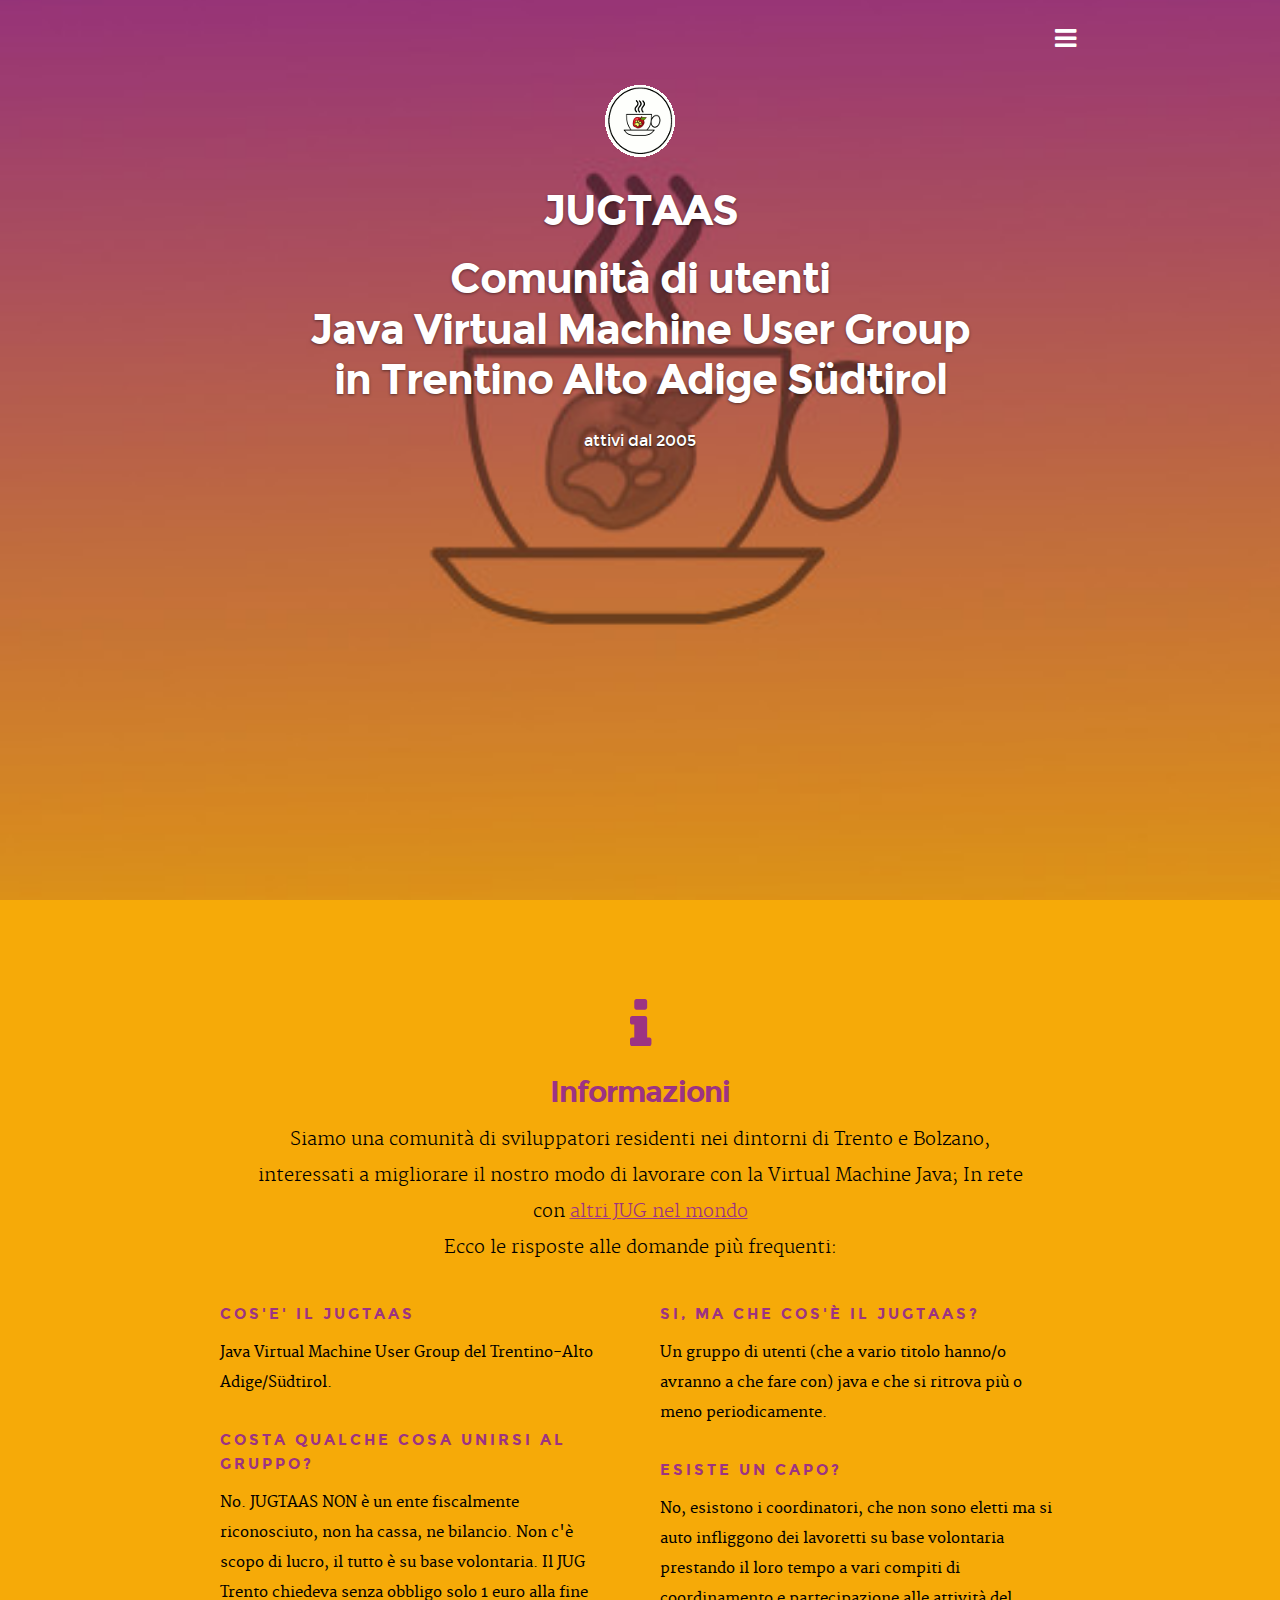
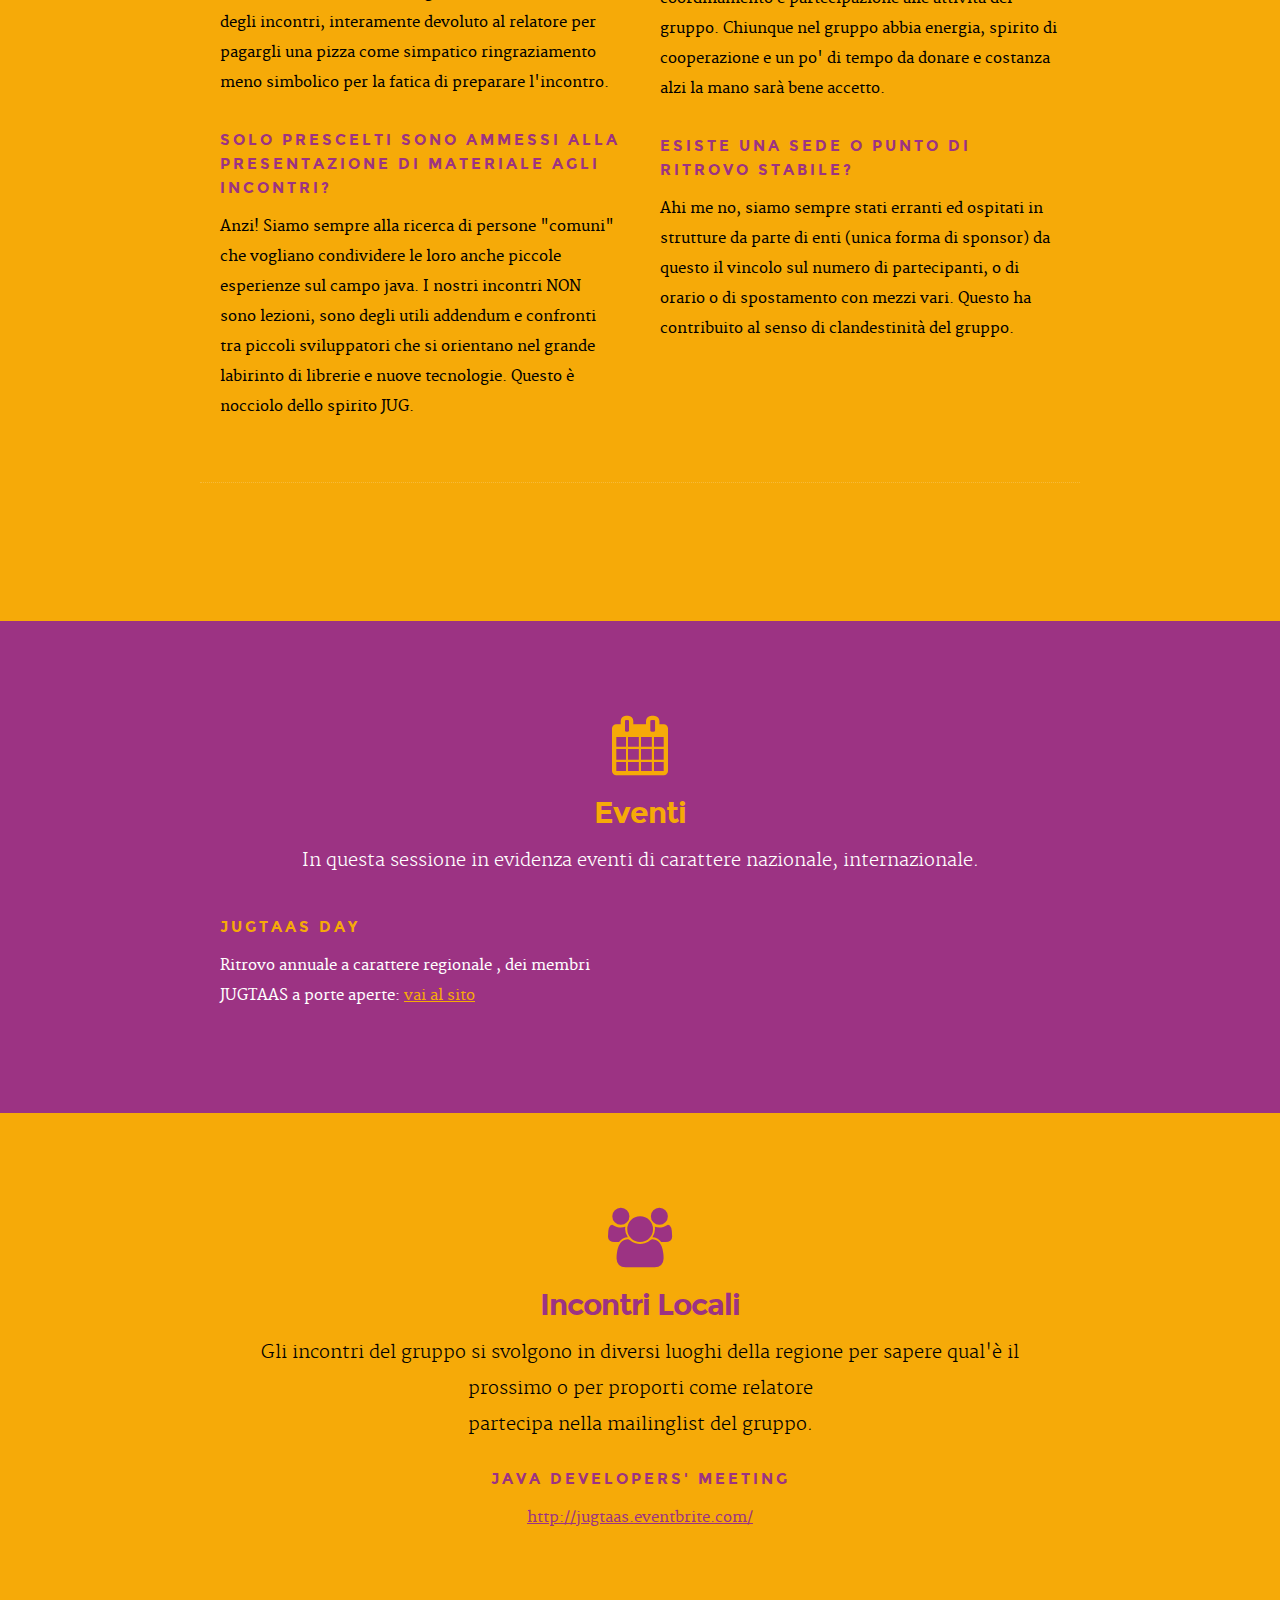
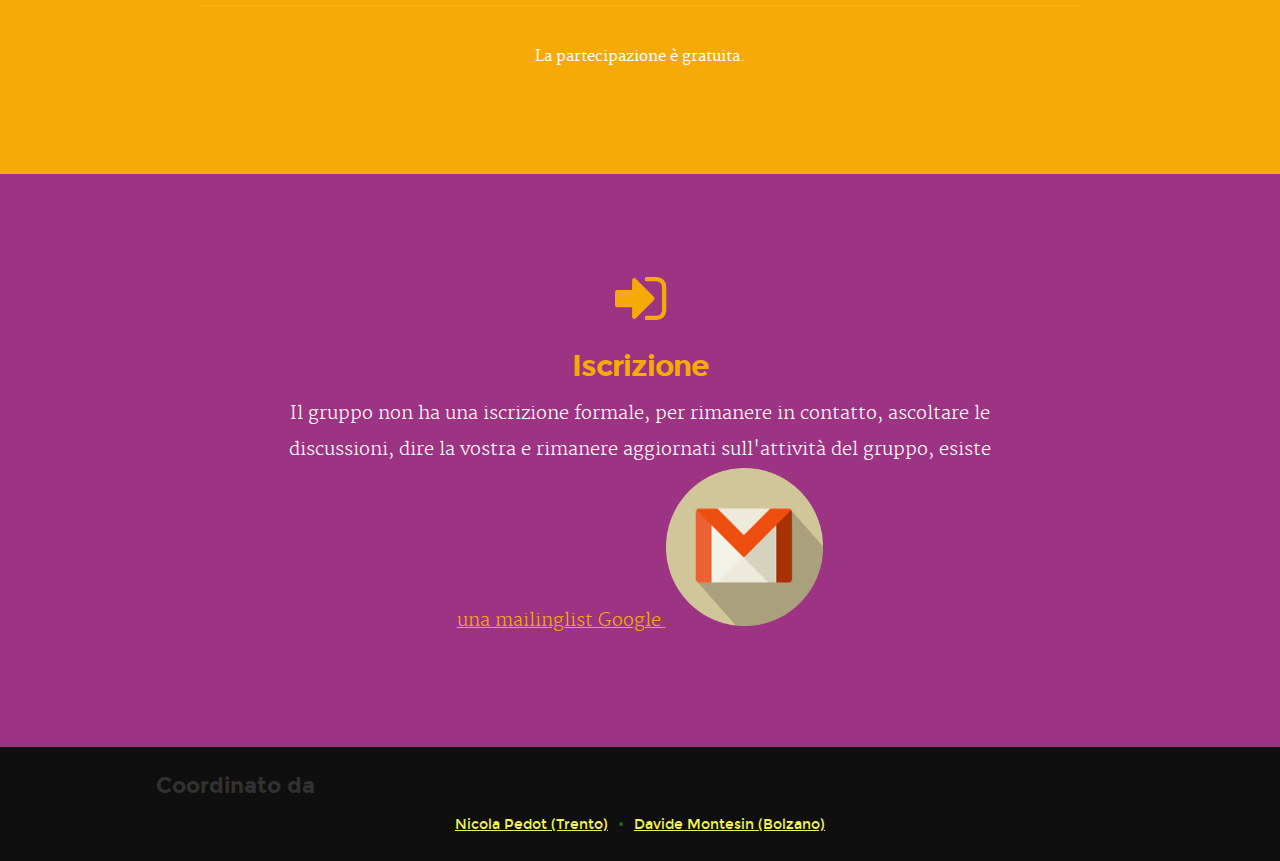
==== commit 6cffde34: "update for 2021" ====
--- a/index.html
+++ b/index.html
@@ -202,15 +202,17 @@
 
               <p>
             Ritrovo annuale a carattere regionale , dei membri JUGTAAS a porte aperte:
-              <a href="jugday19/index.html">vai al sito</a>
-              </p>
-
+              <a href="jugday21/index.html">vai al sito</a>
+              </p>
+
+              <!--
                 <h3>VOXXEDDAYS Milano</h3>
               <p>
             Ritrovo a carattere nazionale, internazionale dei cugini JUG Milano:
               <a href="https://voxxeddays.com/milan/">https://voxxeddays.com/milan/</a>
               </p>
-    
+              -->
+
           </div>
 
           <div class="six columns">
@@ -292,9 +294,11 @@
                 Il gruppo non ha una iscrizione formale, per rimanere in contatto,
                 ascoltare le discussioni, dire la vostra e rimanere aggiornati
                 sull'attività del gruppo, esiste<br />
-                <a href="https://groups.google.com/forum/?fromgroups#%21forum/jugtaa">una mailinglist Google <img width="20%" src="images/button-google.png" /></a><br/>
+                <a href="https://groups.google.com/forum/?fromgroups#%21forum/jugtaa">una mailinglist Google <img width="20%" src="images/gmail-tondo.png" /></a><br/>
+                <!--
                 <a href="https://t.me/joinchat/IPDGqBC3KEAVONlI8-NYpQ">un gruppo Telegram <img width="20%"  src="images/button-telegram.png" /></a><br/>
                 <a href="https://www.facebook.com/groups/388489421557182">un gruppo Facebook <img width="20%"  src="images/button-facebook.png" /></a>
+                -->
              </p>
 
          </div>
@@ -329,8 +333,8 @@
          <div class="twelve columns">
             <h3>Coordinato da</h3>
             <ul class="copyright">
-                <li>Davide Montesin (Bolzano)</li>
-                <li>Nicola Pedot (Trento)</li>
+              <li><a href="https://www.linkedin.com/in/nicolapedot/">Nicola Pedot (Trento)</a></li>
+              <li><a href="https://www.linkedin.com/in/davidemontesin/">Davide Montesin (Bolzano)</a></li>
             </ul>
         </div>
 
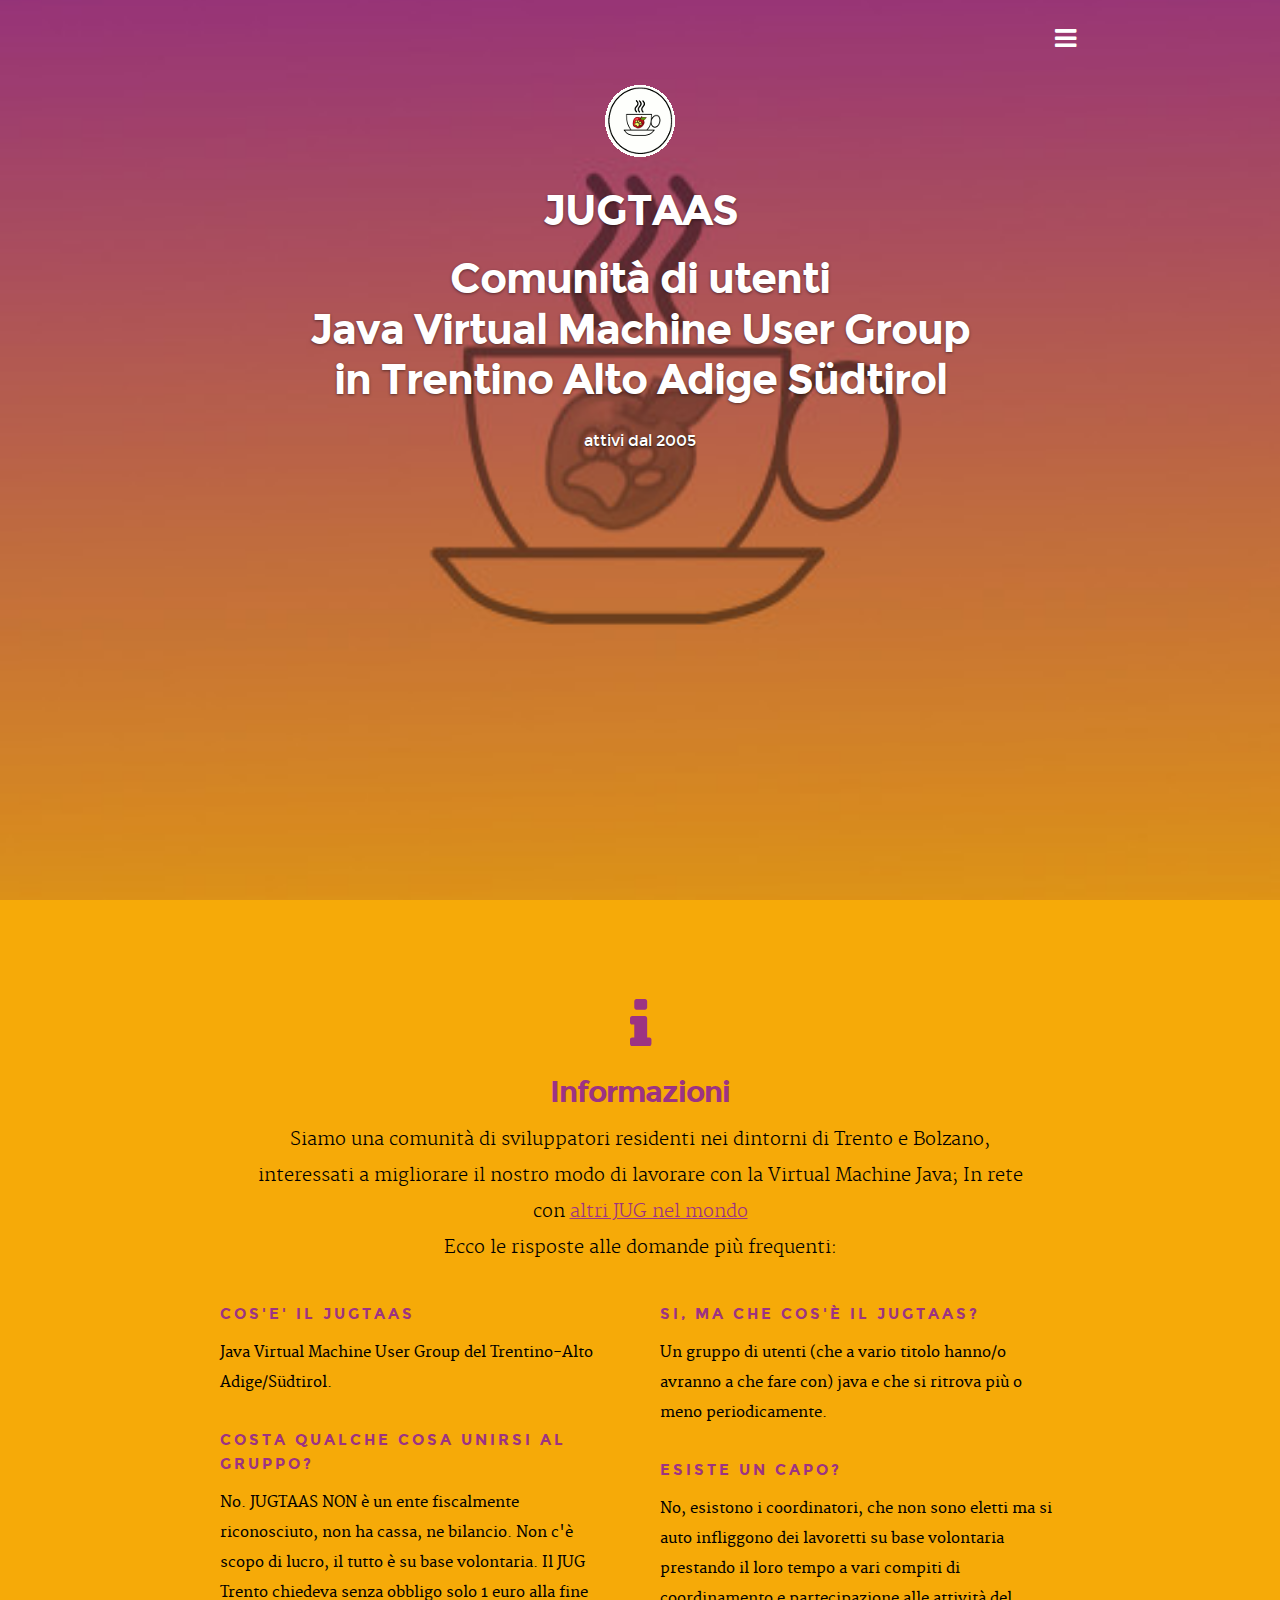
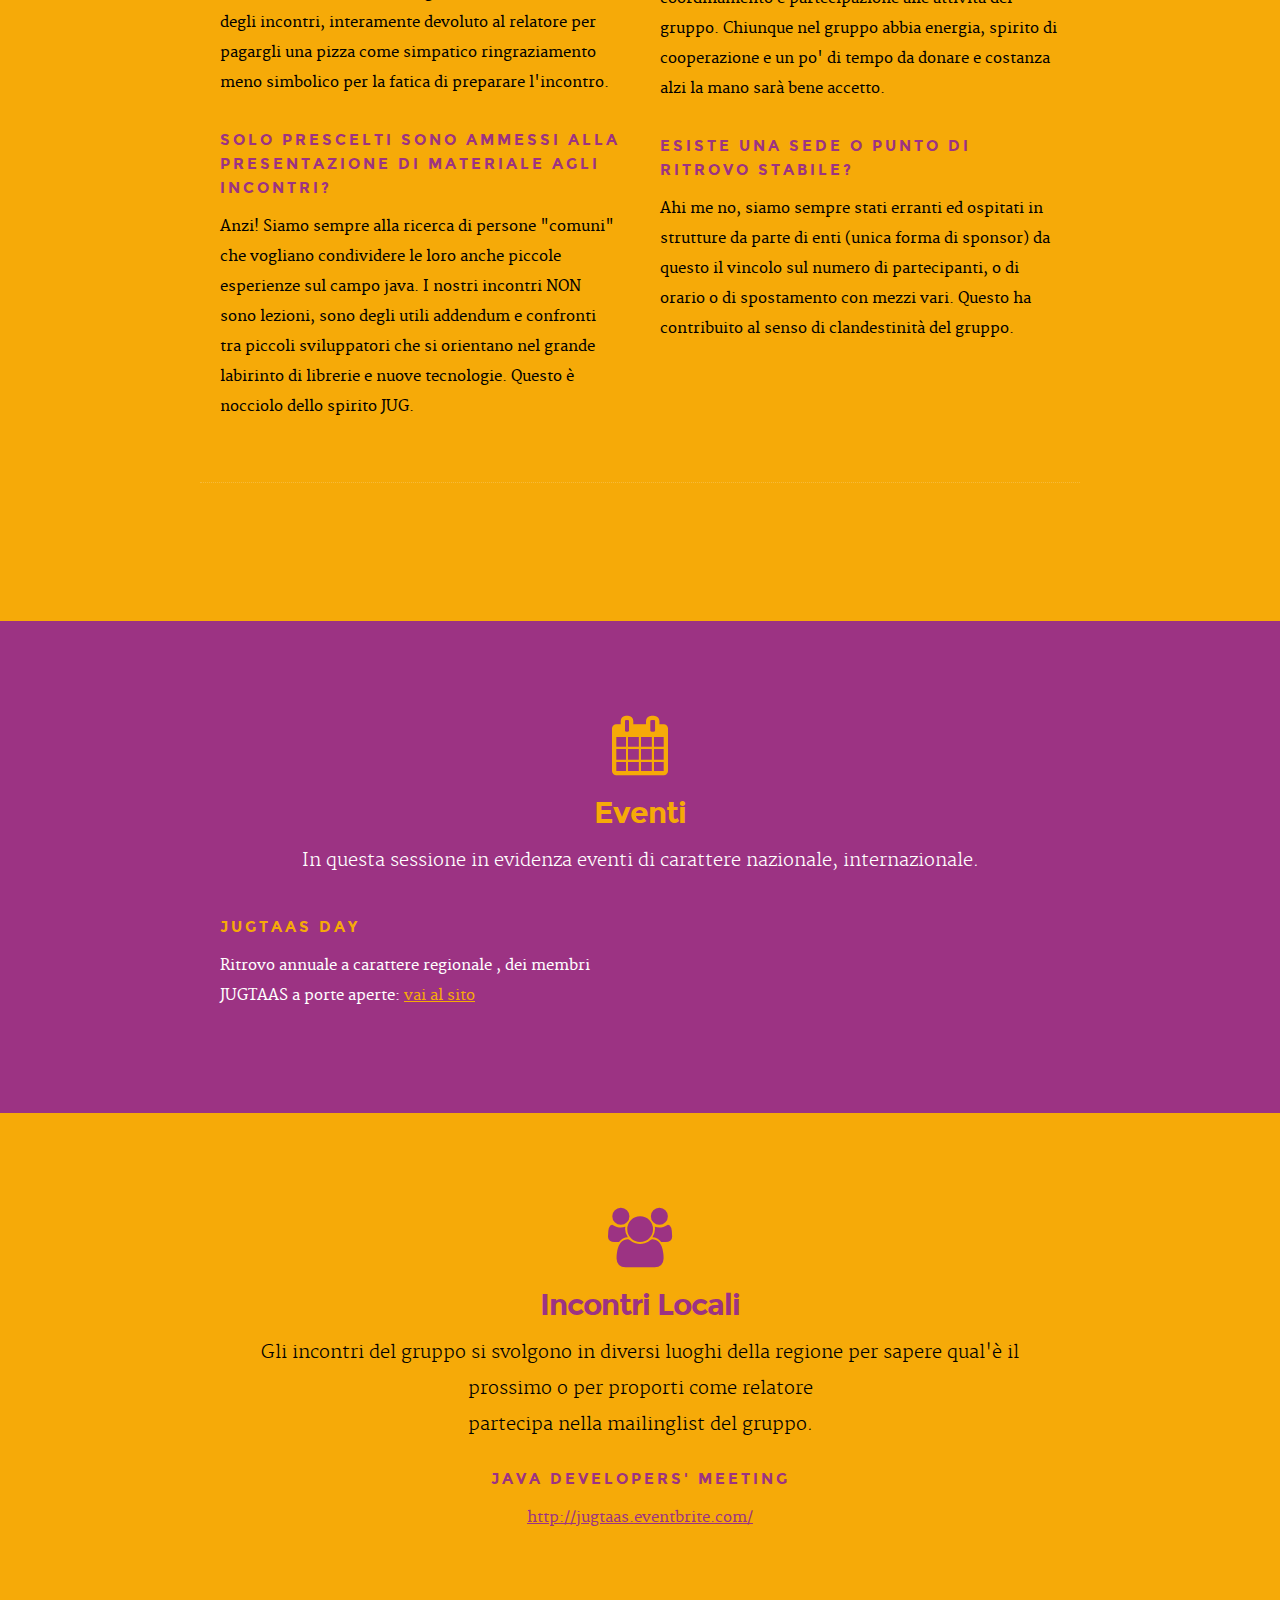
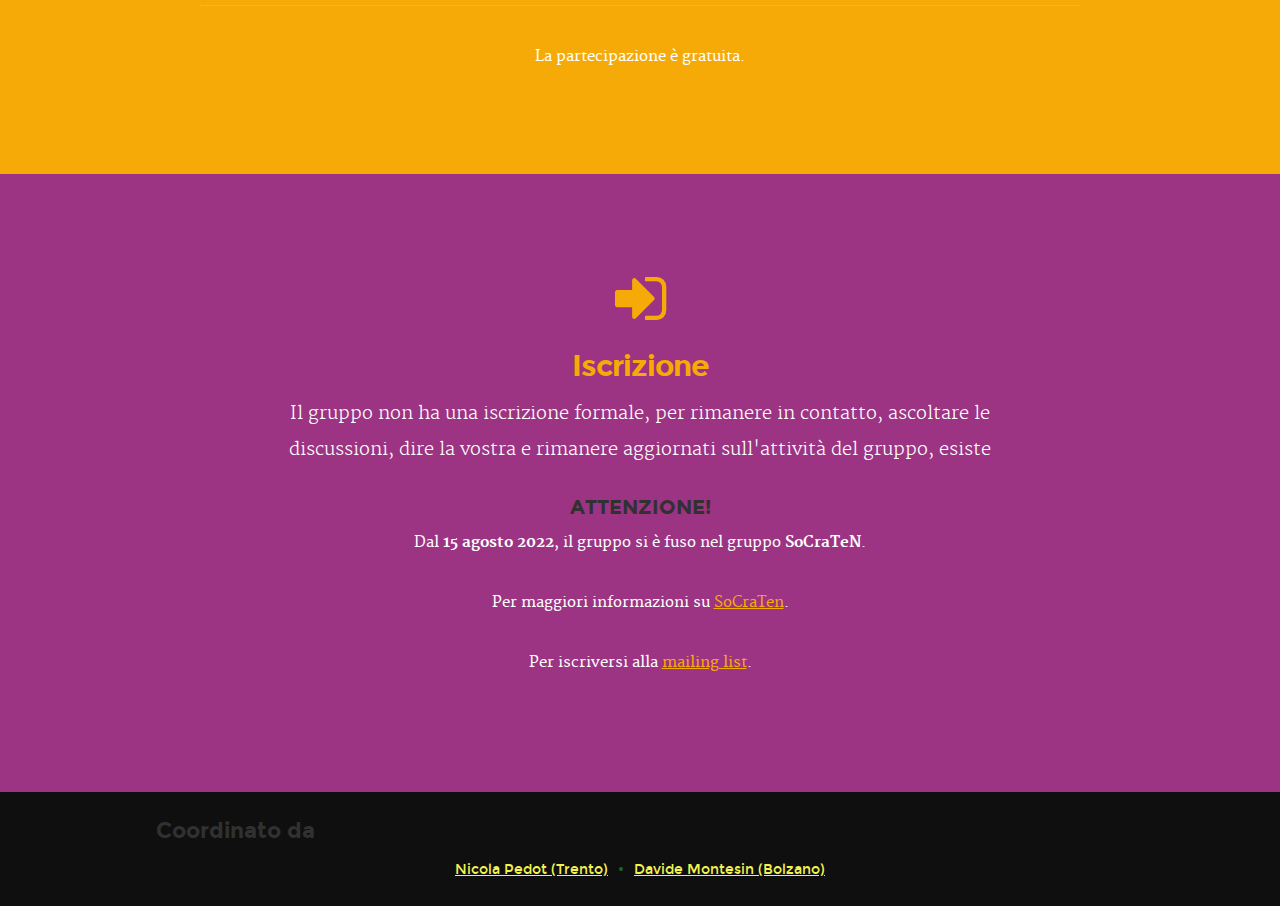
==== commit d7d52ea5: "aggiornato link iscrizione" ====
--- a/index.html
+++ b/index.html
@@ -294,7 +294,12 @@
                 Il gruppo non ha una iscrizione formale, per rimanere in contatto,
                 ascoltare le discussioni, dire la vostra e rimanere aggiornati
                 sull'attività del gruppo, esiste<br />
-                <a href="https://groups.google.com/forum/?fromgroups#%21forum/jugtaa">una mailinglist Google <img width="20%" src="images/gmail-tondo.png" /></a><br/>
+
+             <h4>ATTENZIONE!</h4>
+             <p>Dal <strong>15 agosto 2022</strong>, il gruppo si &egrave; fuso nel gruppo <strong>SoCraTeN</strong>.
+             <p>Per maggiori informazioni su <a href="https://socraten.github.io">SoCraTen</a>.
+             <p>Per iscriversi alla <a href="https://groups.google.com/g/socraten">mailing list</a>.
+                <!-- a href="https://groups.google.com/forum/?fromgroups#%21forum/jugtaa">una mailinglist Google <img width="20%" src="images/gmail-tondo.png" /></a><br/ -->
                 <!--
                 <a href="https://t.me/joinchat/IPDGqBC3KEAVONlI8-NYpQ">un gruppo Telegram <img width="20%"  src="images/button-telegram.png" /></a><br/>
                 <a href="https://www.facebook.com/groups/388489421557182">un gruppo Facebook <img width="20%"  src="images/button-facebook.png" /></a>
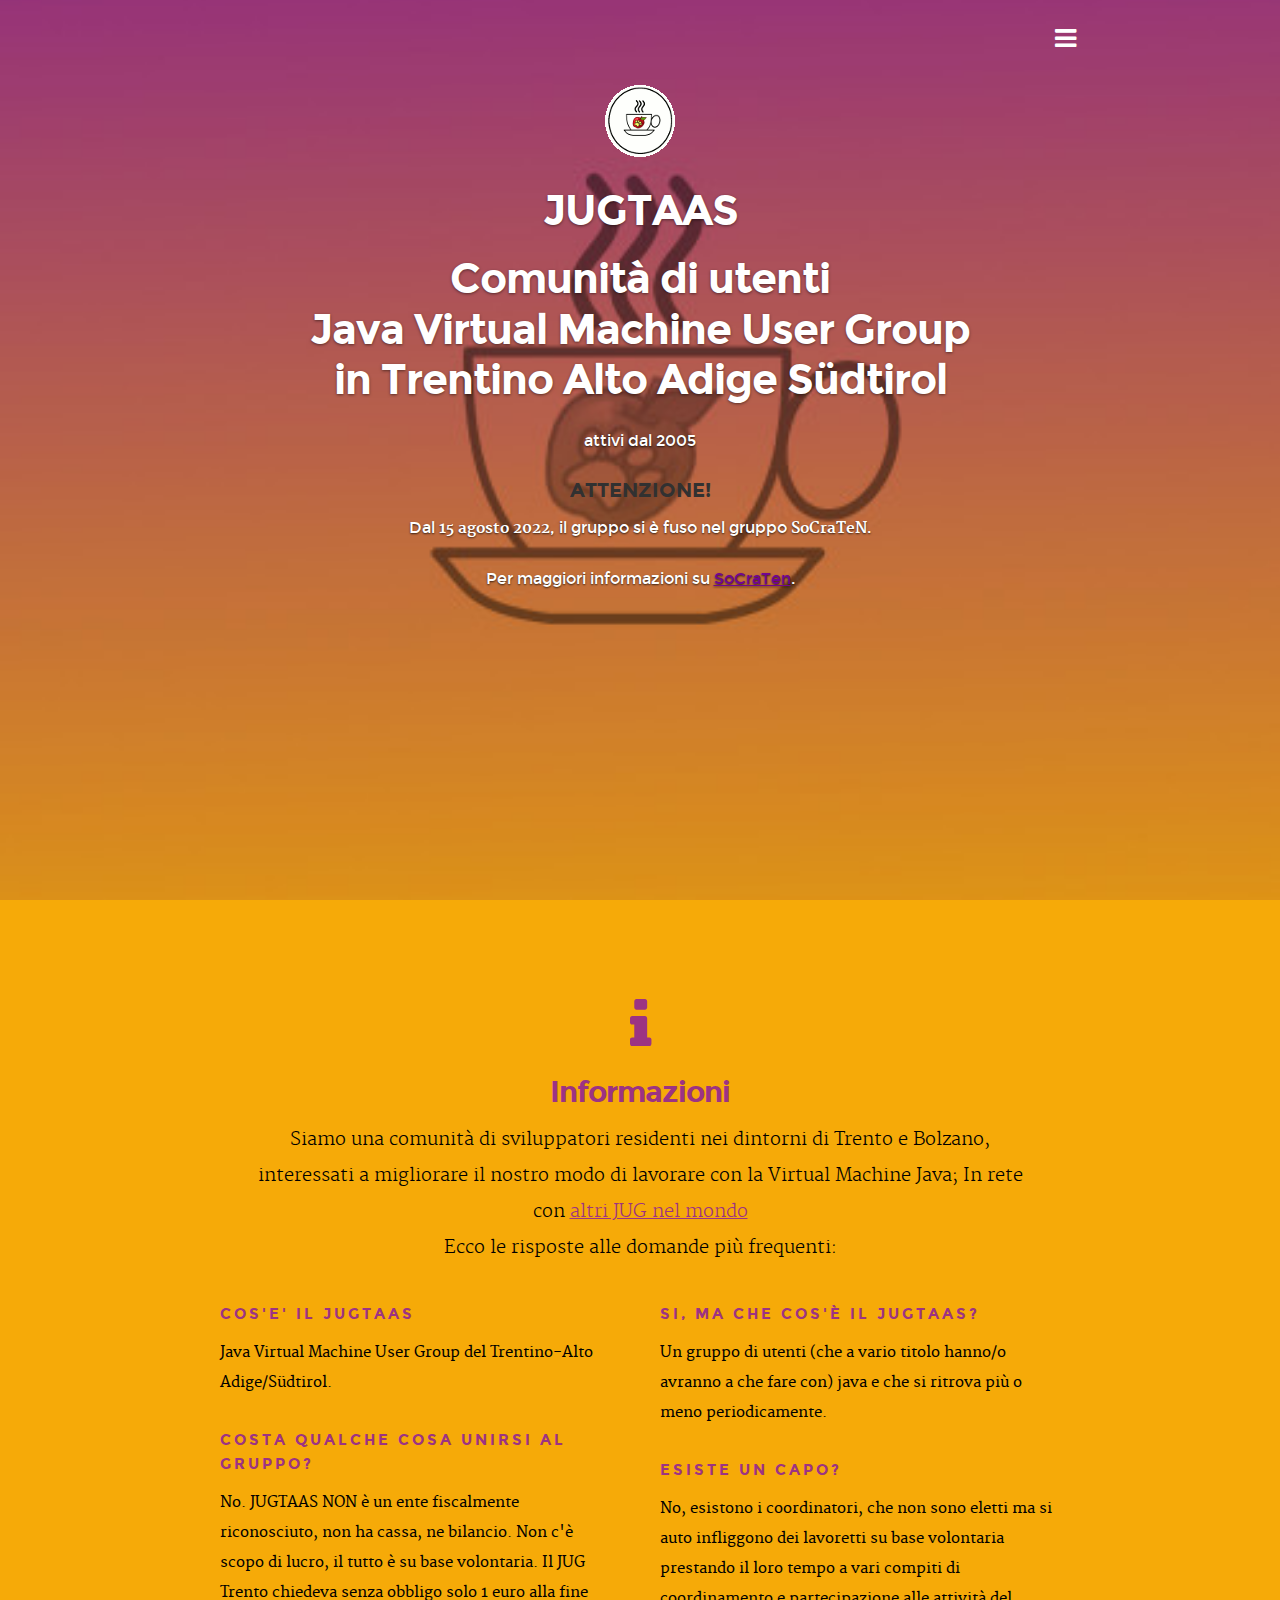
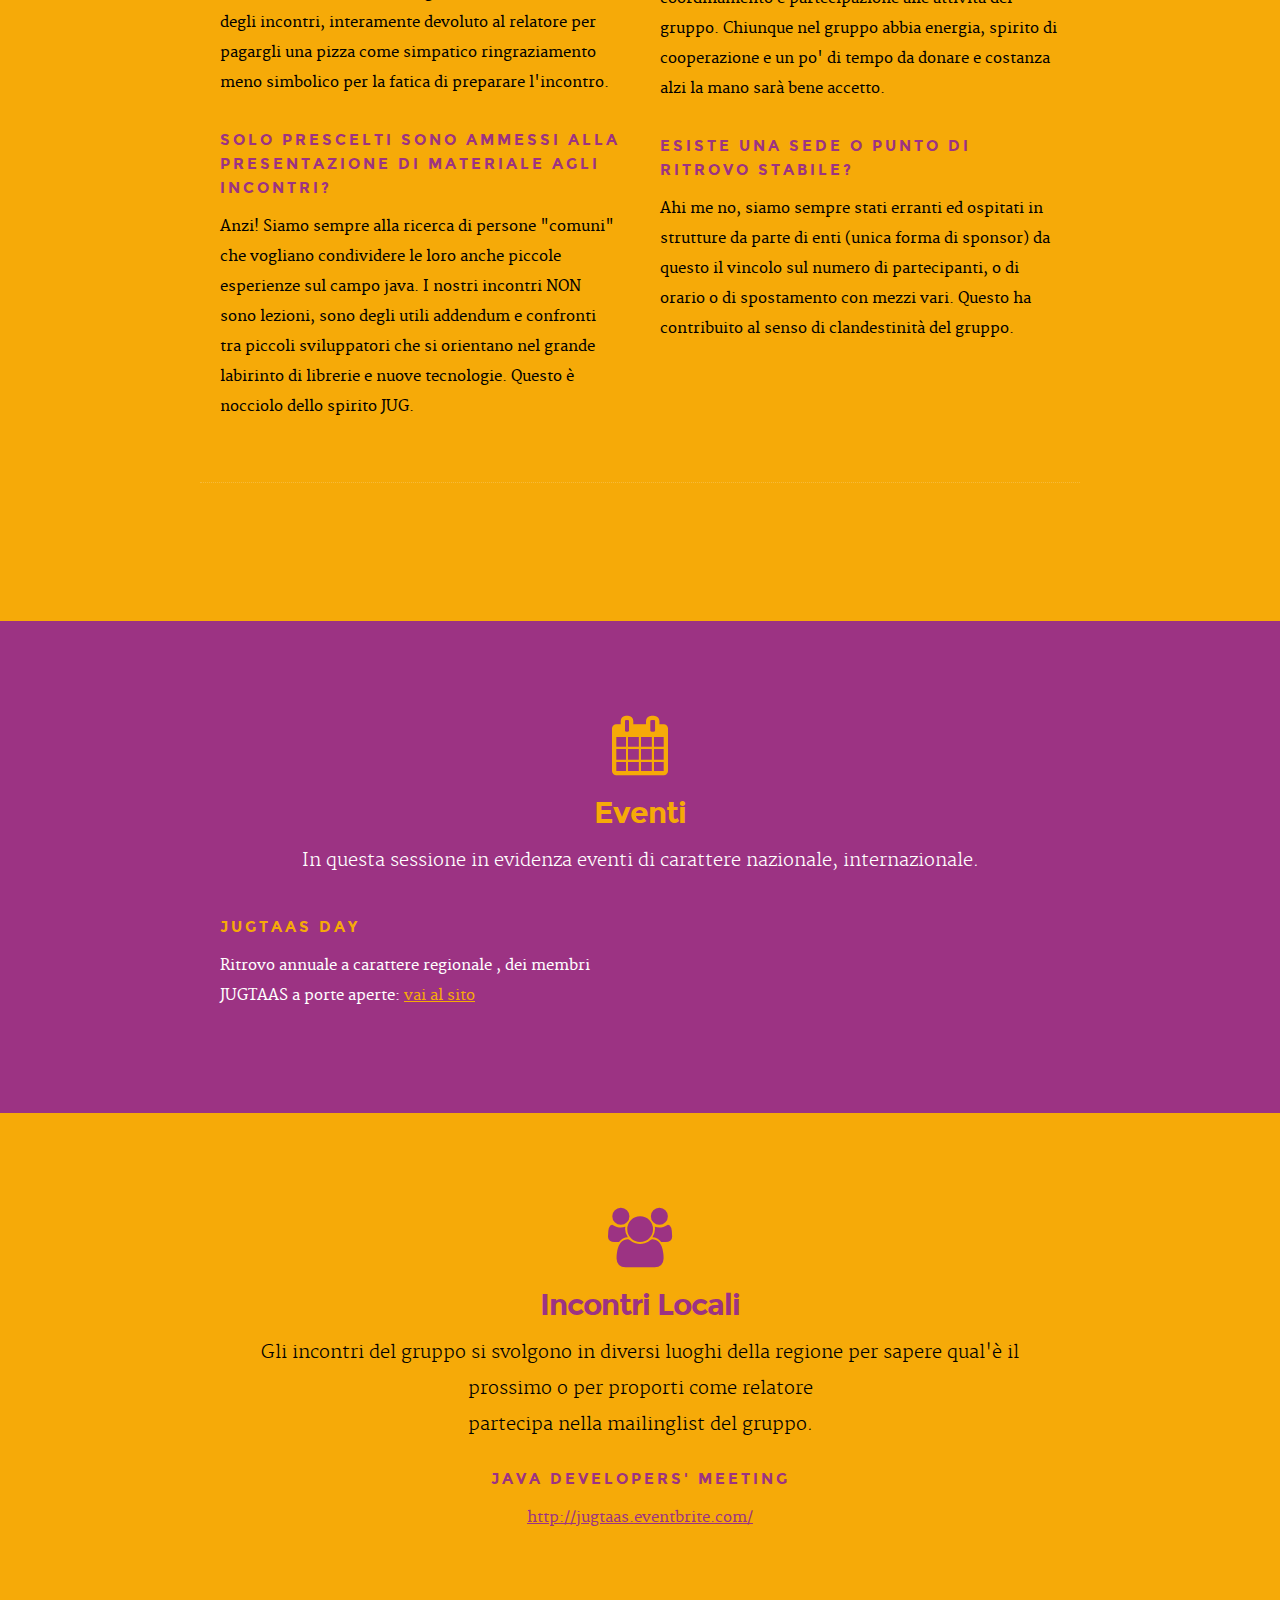
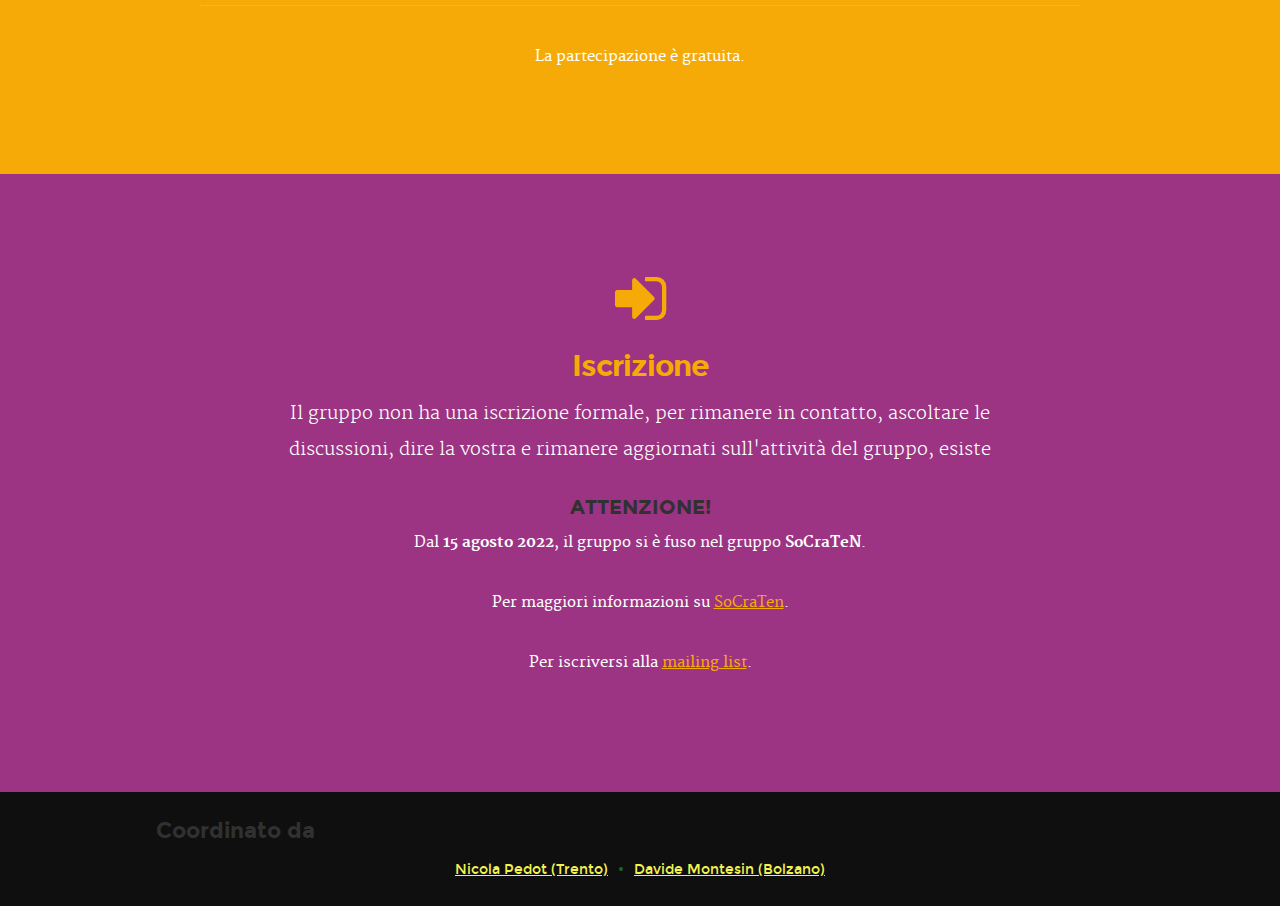
==== commit ec089a76: "aggiunta informativa migrazione gruppo anche in testa" ====
--- a/index.html
+++ b/index.html
@@ -76,7 +76,11 @@
                <h1>JUGTAAS</h1>
 
                <h1>Comunità di utenti <br> Java Virtual Machine User Group <br> in Trentino Alto Adige Südtirol</h1>
-                <p>attivi dal 2005</p>
+               <p>attivi dal 2005</p>
+
+               <h4>ATTENZIONE!</h4>
+               <p>Dal <strong>15 agosto 2022</strong>, il gruppo si &egrave; fuso nel gruppo <strong>SoCraTeN</strong>.
+               <p>Per maggiori informazioni su <a href="https://socraten.github.io">SoCraTen</a>.
       </div> <!-- main end -->
 
    </section> <!-- end intro section -->
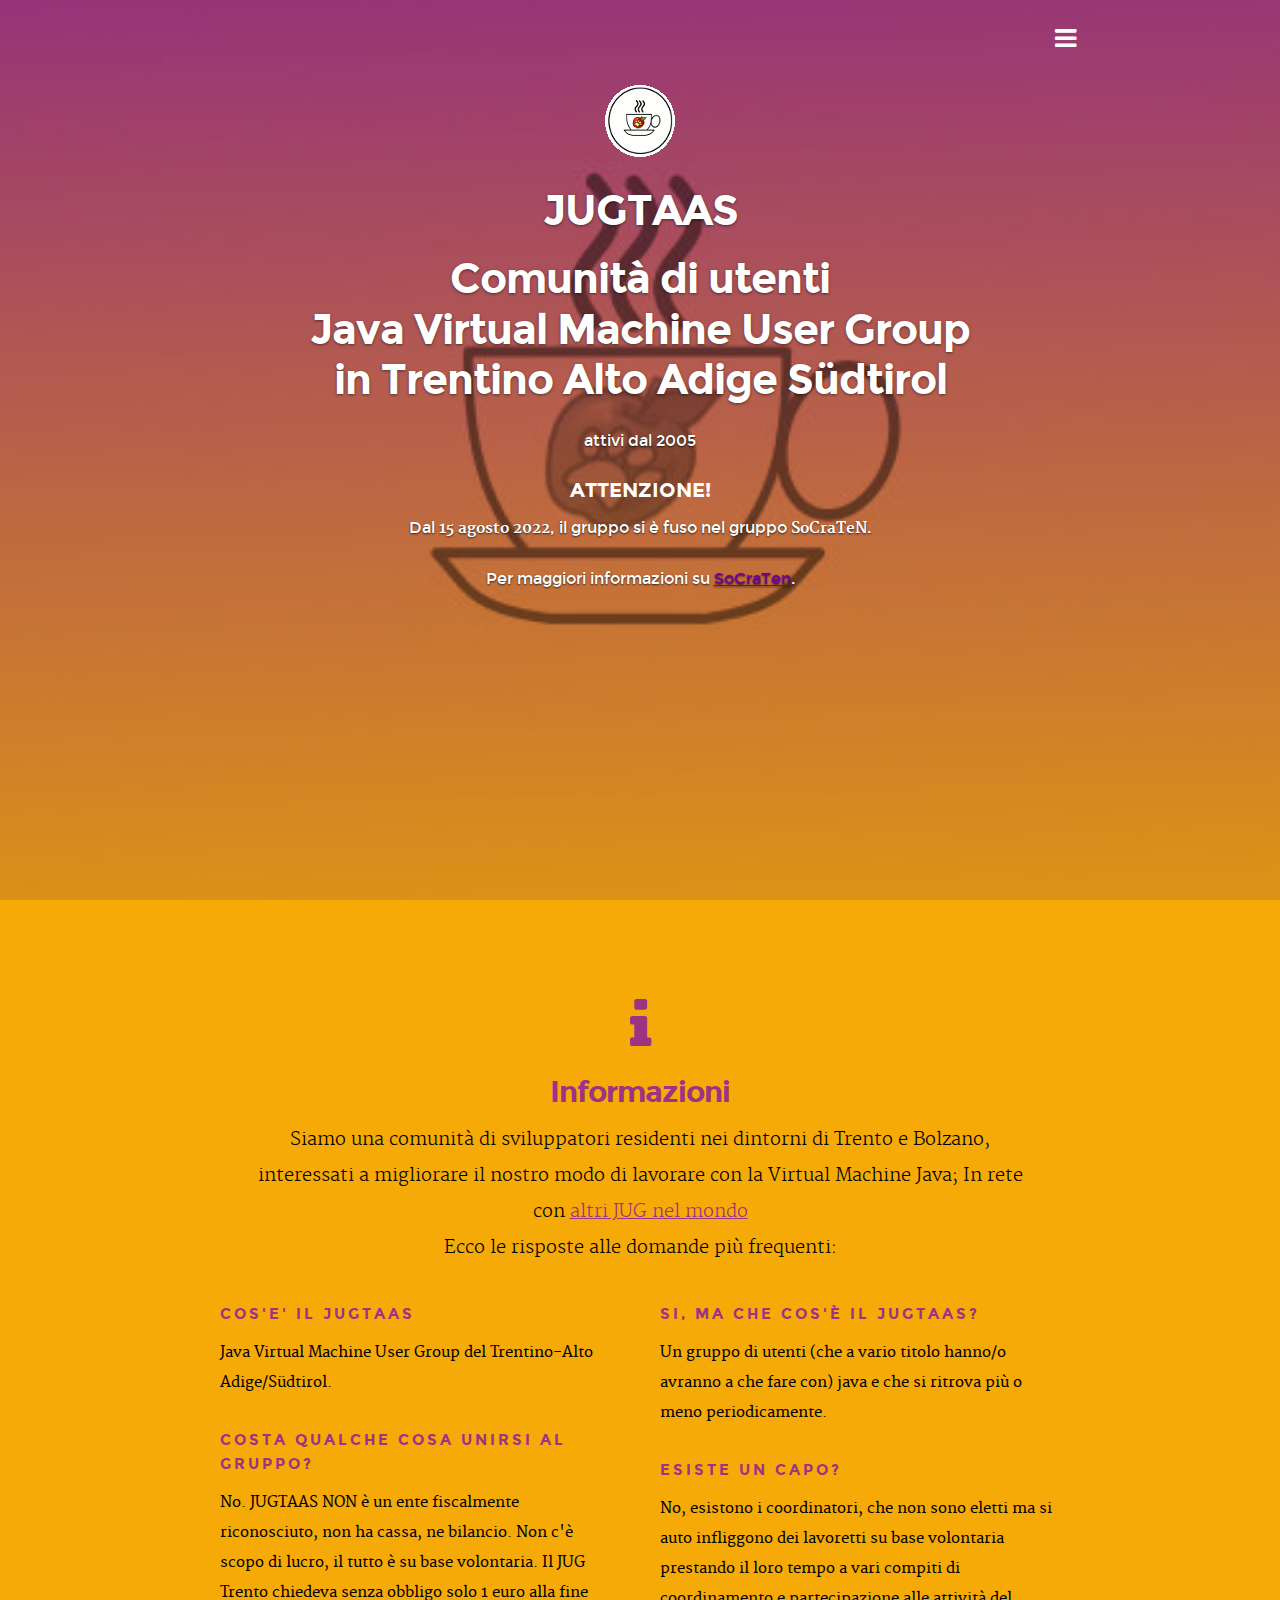
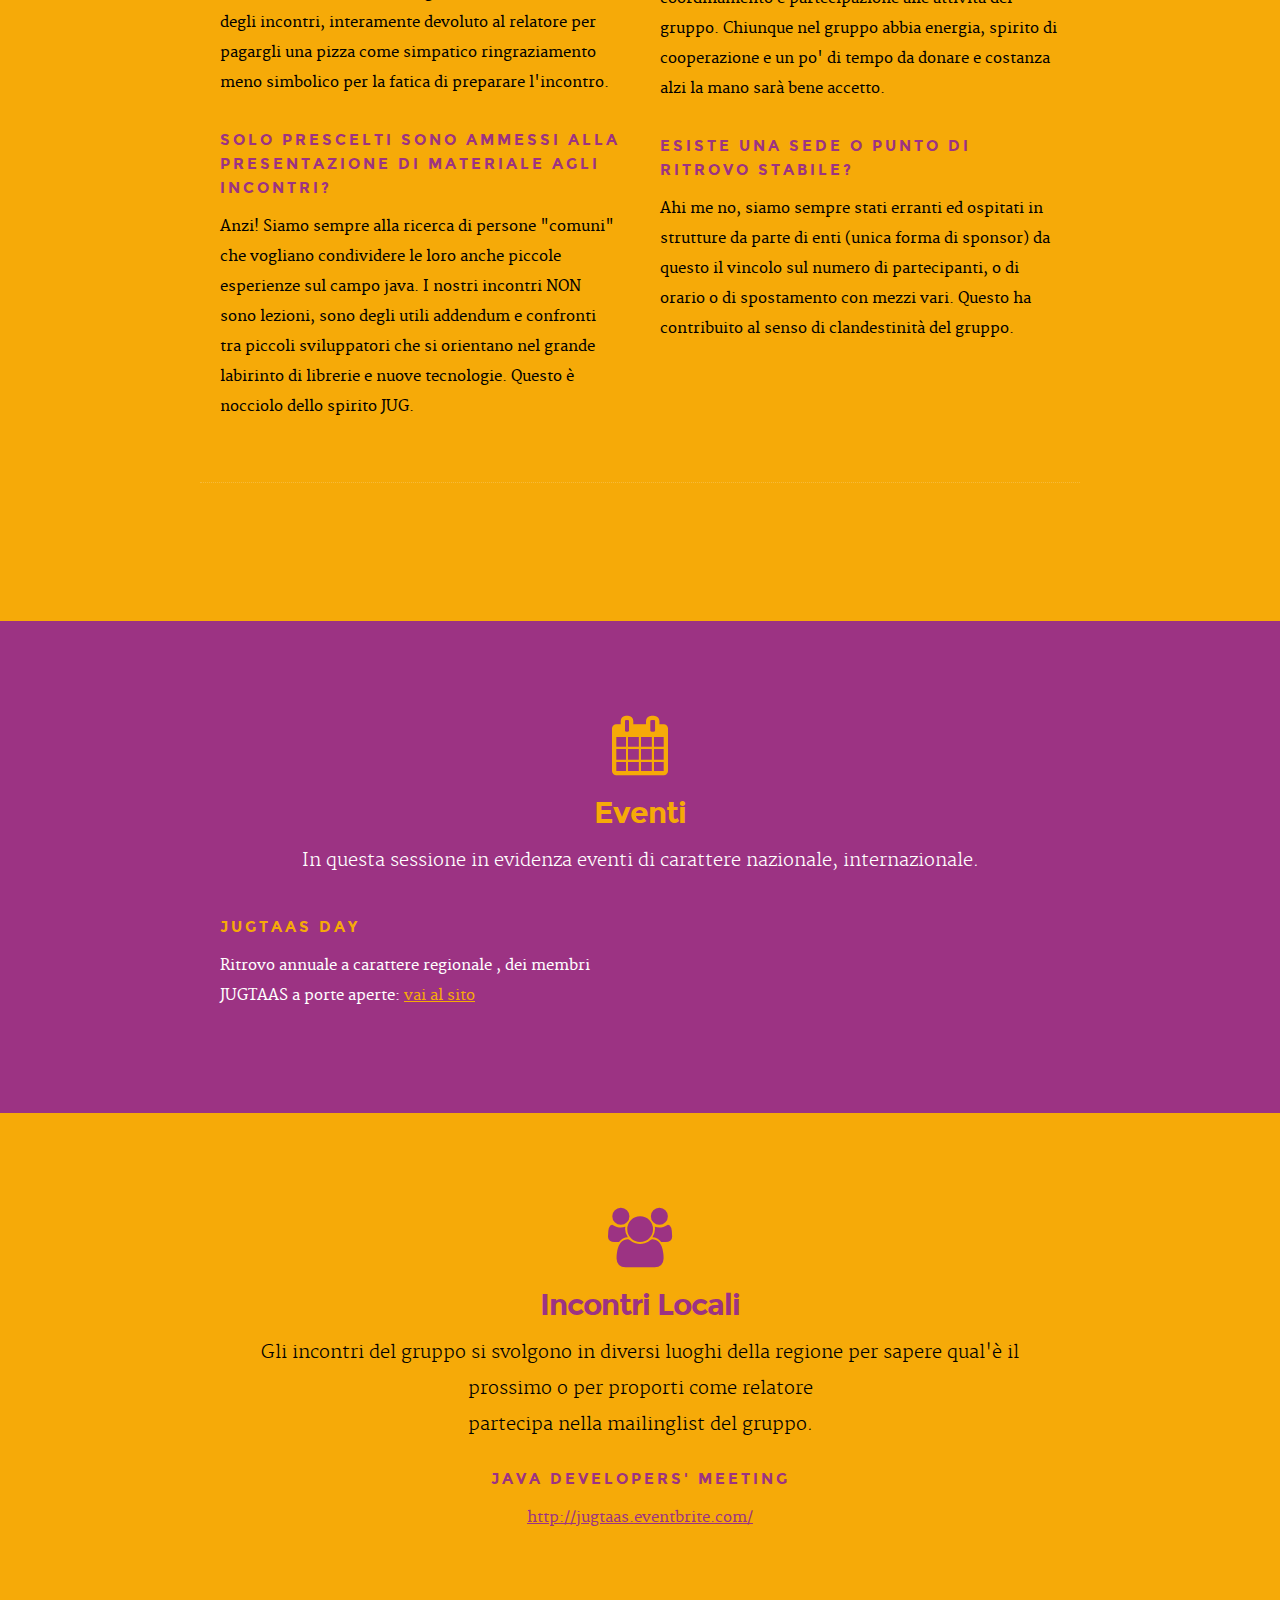
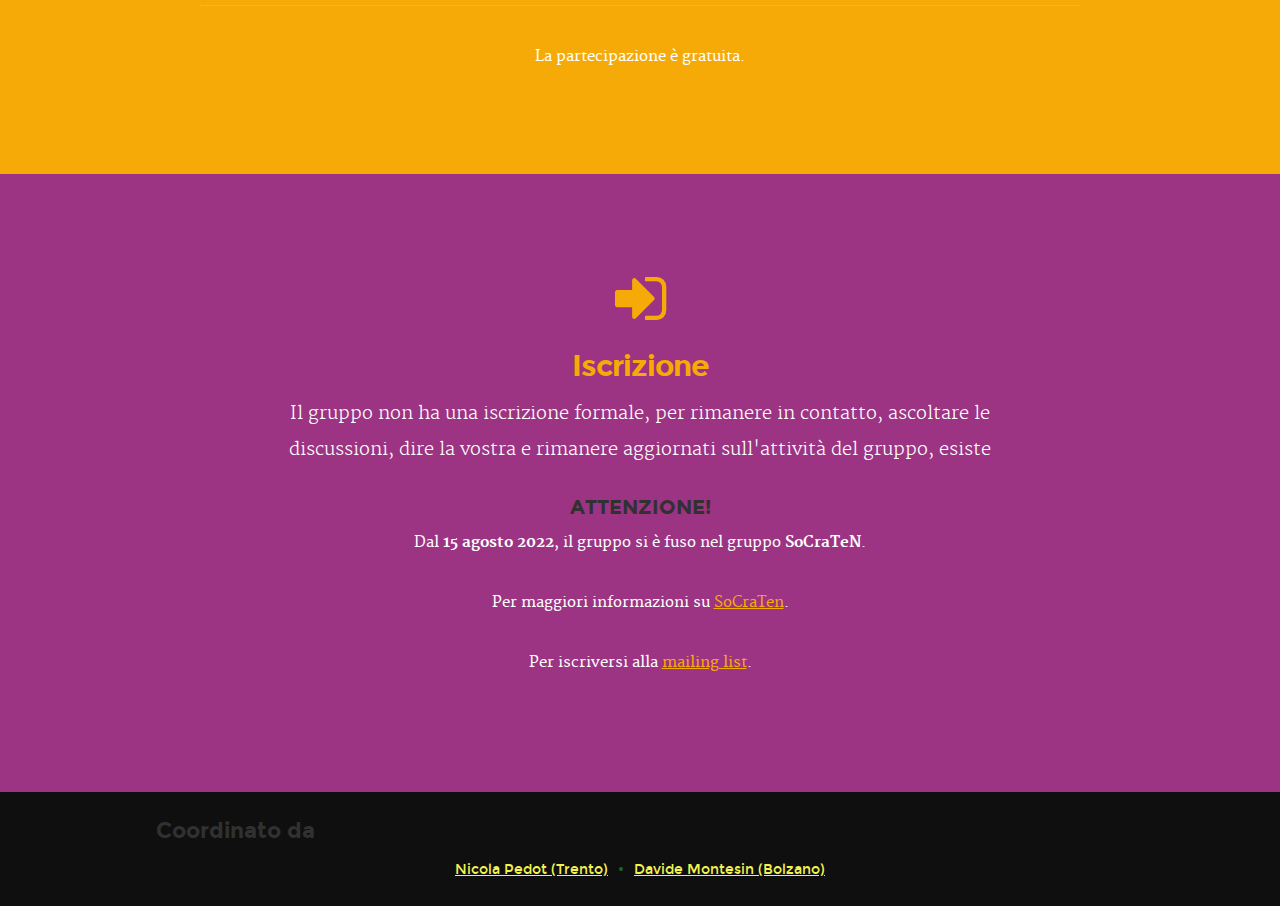
==== commit 39638e14: "changed color" ====
--- a/index.html
+++ b/index.html
@@ -78,7 +78,7 @@
                <h1>Comunità di utenti <br> Java Virtual Machine User Group <br> in Trentino Alto Adige Südtirol</h1>
                <p>attivi dal 2005</p>
 
-               <h4>ATTENZIONE!</h4>
+               <h4 style="color: #fff;">ATTENZIONE!</h4>
                <p>Dal <strong>15 agosto 2022</strong>, il gruppo si &egrave; fuso nel gruppo <strong>SoCraTeN</strong>.
                <p>Per maggiori informazioni su <a href="https://socraten.github.io">SoCraTen</a>.
       </div> <!-- main end -->
